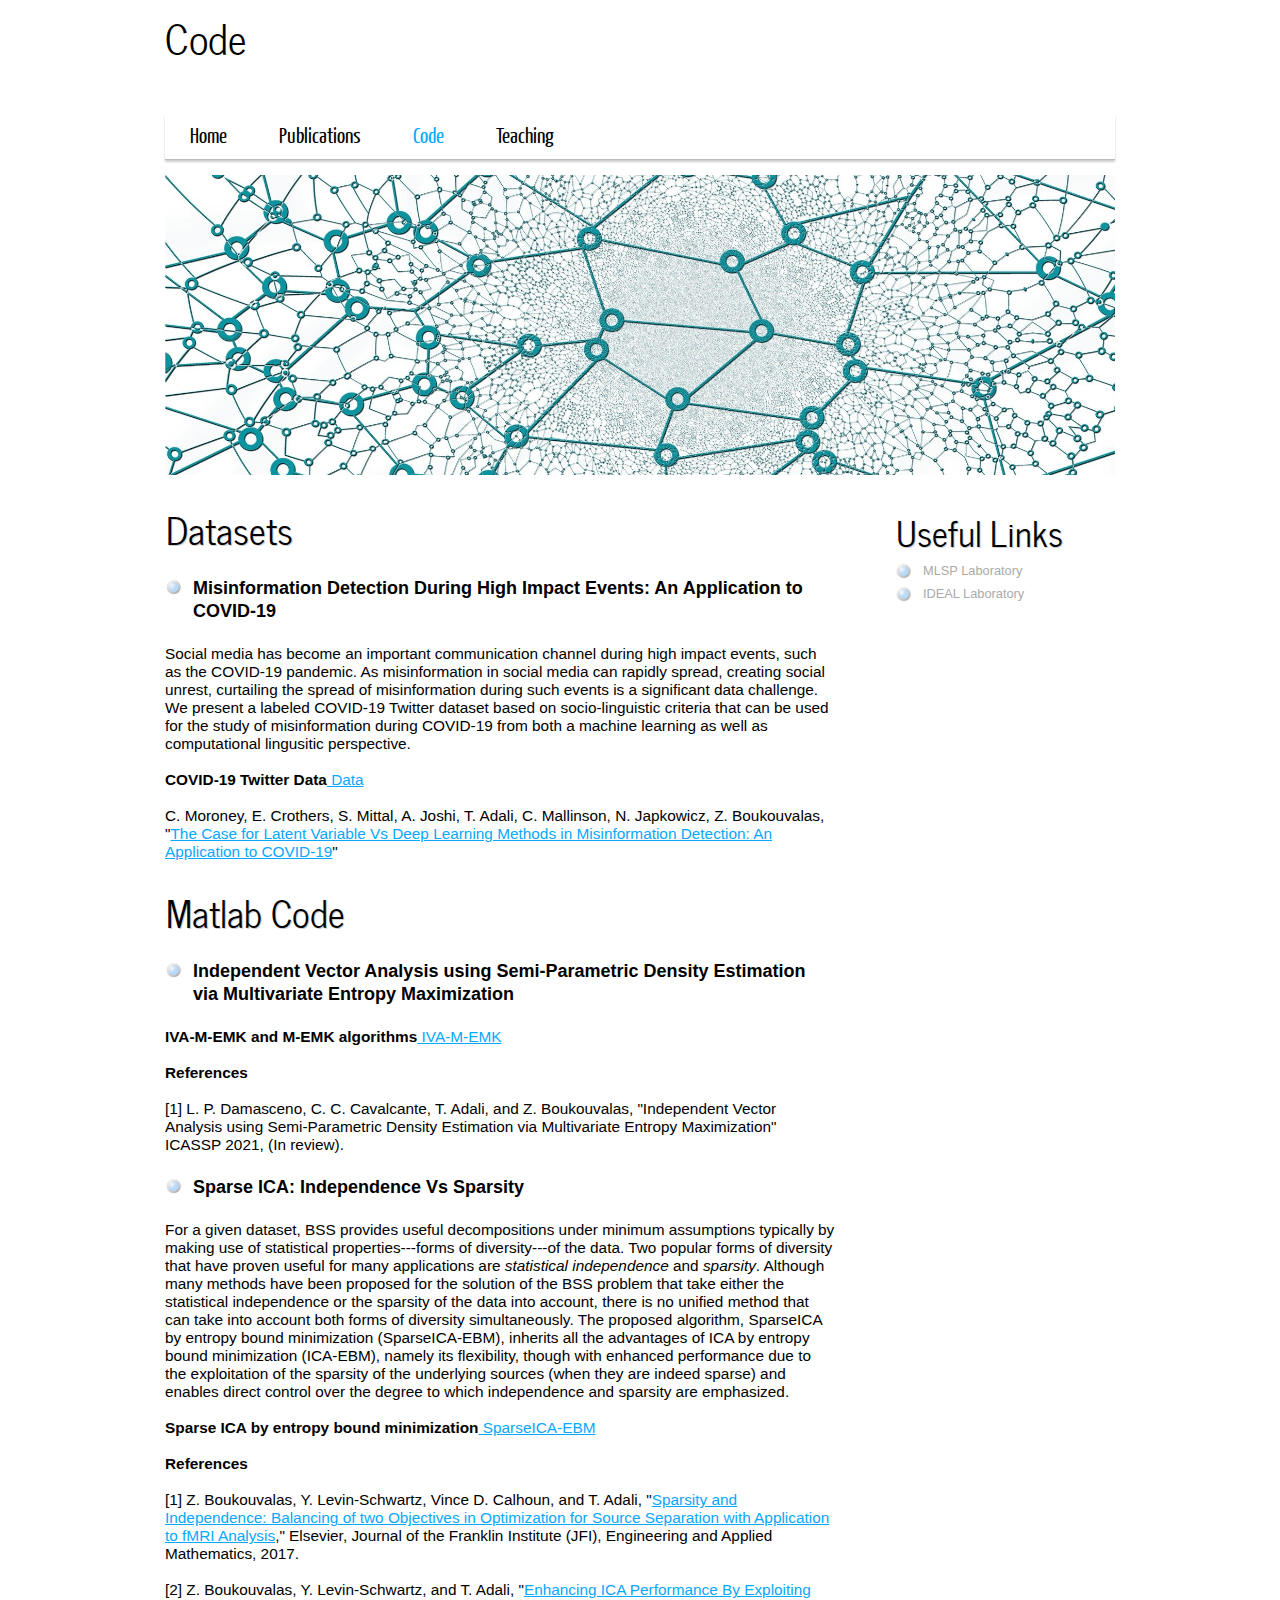
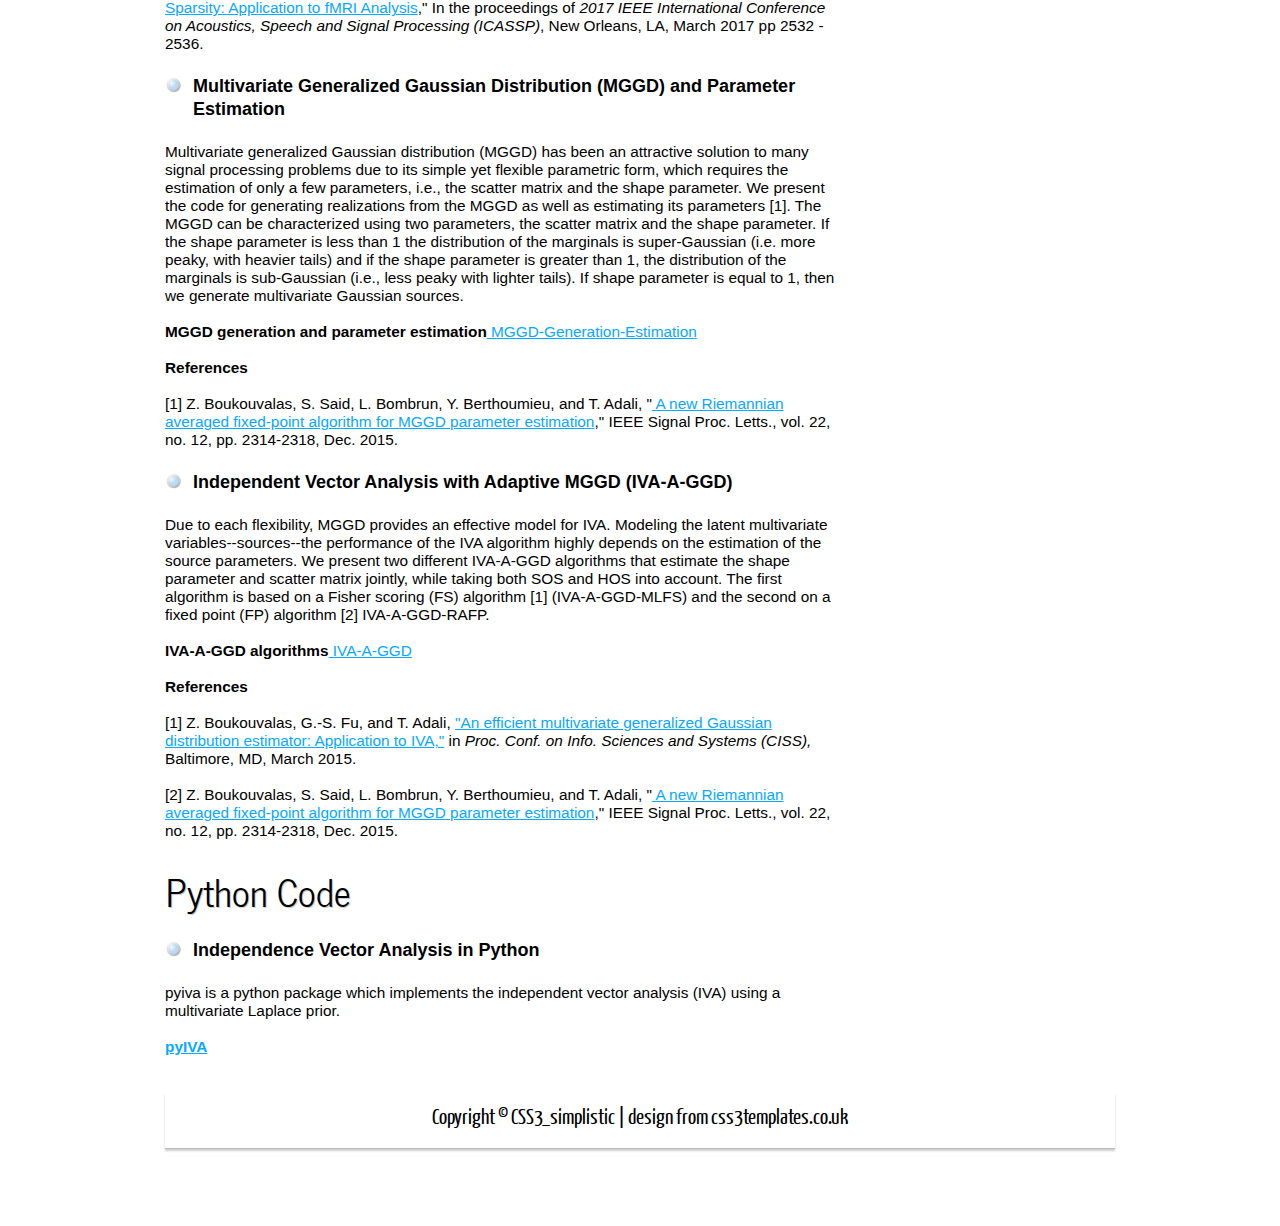
==== Code.html @ d7f7ffdb "dfa" ====
<!DOCTYPE HTML>
<html>

<head>
  <title>Zois Boukouvalas--Code</title>
  <meta name="description" content="website description" />
  <meta name="keywords" content="website keywords, website keywords" />
  <meta http-equiv="content-type" content="text/html; charset=UTF-8" />
  <link rel="stylesheet" type="text/css" href="css/style.css" />
  <!-- modernizr enables HTML5 elements and feature detects -->
  <script type="text/javascript" src="js/modernizr-1.5.min.js"></script>
</head>

<body>
  <div id="main">
    <header>
      <div id="logo">
        <div id="logo_text">
          <!-- class="logo_colour", allows you to change the colour of the text -->
          <h1><a href="Code.html">Code</a></h1>
        </div>
      </div>
      <nav>
        <ul class="sf-menu" id="nav">
          <li><a href="index.html">Home</a></li>
          <li><a href="Publications.html">Publications</a></li>
          <li class="selected"><a href="Code.html">Code</a></li>
          <li><a href="Teaching.html">Teaching</a></li>
        </ul>
      </nav>
    </header>
    <div id="site_content">
     <div class="gallery">
        <ul class="images">
          <img width="990" height="300" src="images/graph.jpg" alt="simplistic 1" />
        </ul>
      </div>
	  
		<div id="sidebar_container">
			<div class="sidebar">
				<h3>Useful Links</h3>
				<ul>
				<li><a href="http://mlsp.umbc.edu/resources.html">MLSP Laboratory </a></li>
				<li><a href="https://github.com/IDEALLAB">IDEAL Laboratory </a></li>		
				</ul>
			</div>
		
		</div>
		
		<div class="content">
		
			<h1>Datasets</h1>
			<ul>
			<li><strong><font size="+1">Misinformation Detection During High Impact Events: An Application to COVID-19</font></strong></li>
			<br>Social media has become an important communication channel during high impact events, such as the COVID-19 pandemic. As misinformation in social media can rapidly spread, creating social unrest, curtailing the spread of misinformation during such events is a significant data challenge. 
			We present a labeled COVID-19 Twitter dataset based on socio-linguistic criteria that can be used for the study of misinformation during COVID-19 from both a machine learning as well as computational lingusitic perspective. </br>
			<br><strong>COVID-19 Twitter Data</strong><a href="https://zoisboukouvalas.github.io/COVID19_Twitter_Dataset.xlsx"> Data</a></br>
			<br> C. Moroney, E. Crothers, S. Mittal, A. Joshi, T. Adali, C. Mallinson, N. Japkowicz, Z. Boukouvalas, "<a href= "https://link.springer.com/chapter/10.1007/978-3-030-88942-5_33"-->The Case for Latent Variable Vs Deep Learning Methods in Misinformation Detection: An Application to COVID-19</a>"</br>
			</ul>
			
			<h1>Matlab Code</h1>
			<ul>
			<li><strong><font size="+1">Independent Vector Analysis using Semi-Parametric Density Estimation via Multivariate Entropy Maximization</font></strong></li>
			<br><strong>IVA-M-EMK and M-EMK algorithms</strong><a href="IVA_M_EMK_codes.zip"> IVA-M-EMK</a></br>
			<br><strong>References</strong></br>
			<br>[1] L. P. Damasceno, C. C. Cavalcante, T. Adali, and Z. Boukouvalas, "Independent Vector Analysis using Semi-Parametric Density Estimation via Multivariate Entropy Maximization" ICASSP 2021, (In review).</br>
			</ul>
			
			<ul>
			<li><strong><font size="+1">Sparse ICA: Independence Vs Sparsity</font></strong></li>
			<br>For a given dataset, BSS provides useful decompositions under minimum assumptions typically by making use of statistical properties---forms of diversity---of the data. 
			Two popular forms of diversity that have proven useful for many applications are <i>statistical independence</i> and <i>sparsity</i>. Although many methods have been proposed 
			for the solution of the BSS problem that take either the statistical independence or the sparsity of the data into account, there is no unified method that can take into 
			account both forms of diversity simultaneously. The proposed algorithm, SparseICA by entropy bound minimization (SparseICA-EBM), inherits all the advantages of ICA by entropy 
			bound minimization (ICA-EBM), namely its flexibility, though with enhanced performance due to the exploitation of the sparsity of the underlying sources (when they are indeed sparse) 
			and enables direct control over the degree to which independence and sparsity are emphasized.</br>
			<br><strong>Sparse ICA by entropy bound minimization</strong><a href="SparseICA_EBM.zip"> SparseICA-EBM</a></br>
			<br><strong>References</strong></br>
			<br>[1] Z. Boukouvalas, Y. Levin-Schwartz, Vince D. Calhoun, and T. Adali, "<a href= "https://www.sciencedirect.com/science/article/pii/S0016003217303174"-->Sparsity and Independence: Balancing of two Objectives in Optimization for Source Separation with Application to fMRI Analysis</a>," Elsevier, Journal of the Franklin Institute (JFI), Engineering and Applied Mathematics, 2017.</br>
			<br>[2] Z. Boukouvalas, Y. Levin-Schwartz, and T. Adali, "<a href="http://ieeexplore.ieee.org/document/7952613/"-->Enhancing ICA Performance By Exploiting Sparsity: Application to fMRI Analysis</a>," In the proceedings of <em>2017 IEEE International Conference on Acoustics, Speech and Signal Processing (ICASSP)</em>, New Orleans, LA, March 2017 pp 2532 - 2536.</br>
			</ul>
			
			<ul>
			<li><strong><font size="+1">Multivariate Generalized Gaussian Distribution (MGGD) and Parameter Estimation</font></strong></li>
			<br>Multivariate generalized Gaussian distribution (MGGD) has been an attractive solution to many signal processing problems due to its simple yet flexible parametric form, which 
			requires the estimation of only a few parameters, i.e., the scatter matrix and the shape parameter. We present the code for generating realizations from the MGGD as well as 
			estimating its parameters [1]. The MGGD can be characterized using two parameters, the scatter matrix and the shape parameter. If the shape parameter is less than 1 the distribution 
			of the marginals is super-Gaussian (i.e. more peaky, with heavier tails) and if the shape parameter is greater than 1, the distribution of the marginals is sub-Gaussian (i.e., less peaky with lighter tails). 
			If shape parameter is equal to 1, then we generate multivariate Gaussian sources.</br>
			<br><strong>MGGD generation and parameter estimation</strong><a href="MGGD_Estimation.zip"> MGGD-Generation-Estimation</a></br>
			<br><strong>References</strong></br>
			<br>[1] Z. Boukouvalas, S. Said, L. Bombrun, Y. Berthoumieu, and T. Adali, "<a href="http://ieeexplore.ieee.org/stamp/stamp.jsp?arnumber=7268761"> A new Riemannian averaged fixed-point algorithm for MGGD parameter estimation</a>," IEEE Signal Proc. Letts., vol. 22, no. 12, pp. 2314-2318, Dec. 2015.</br>
			</ul>
			
			<ul>
			<li><strong><font size="+1">Independent Vector Analysis with Adaptive MGGD (IVA-A-GGD)</font></strong></li>
			<br>Due to each flexibility, MGGD provides an effective model for IVA. Modeling the latent multivariate variables--sources--the performance of the IVA algorithm highly depends on the estimation of the source 
			parameters. We present two different IVA-A-GGD algorithms that estimate the shape parameter and scatter matrix jointly, while taking both SOS and HOS into account. The first algorithm is based on a Fisher scoring (FS) algorithm [1] (IVA-A-GGD-MLFS) and 
			the second on a fixed point (FP) algorithm [2] IVA-A-GGD-RAFP.		
			</br>
			<br><strong>IVA-A-GGD algorithms</strong><a href="IVA_A_GGD.zip"> IVA-A-GGD</a></br>
			<br><strong>References</strong></br>
			<br>[1] Z. Boukouvalas, G.-S. Fu, and T. Adali, <a href="http://ieeexplore.ieee.org/xpl/articleDetails.jsp?arnumber=7086828" target="_blank">"An efficient multivariate generalized Gaussian distribution estimator: Application to IVA,"</a> in <em> Proc. Conf. on Info. Sciences and Systems (CISS), </em> Baltimore, MD, March 2015.</br>
			<br>[2] Z. Boukouvalas, S. Said, L. Bombrun, Y. Berthoumieu, and T. Adali, "<a href="http://ieeexplore.ieee.org/stamp/stamp.jsp?arnumber=7268761"> A new Riemannian averaged fixed-point algorithm for MGGD parameter estimation</a>," IEEE Signal Proc. Letts., vol. 22, no. 12, pp. 2314-2318, Dec. 2015.</br>

			</ul>
			
			<h1>Python Code</h1>
			<ul>
			<li><strong><font size="+1">Independence Vector Analysis in Python</font></strong></li>
			<br>
			pyiva is a python package which implements the independent vector analysis (IVA) using a multivariate Laplace prior. 
			</br>
			<br><strong><a href="https://github.com/zoisboukouvalas/pyiva"> pyIVA</a></strong></br>
			</ul>
			
		</div>	
		
    </div>
    <footer>
      <p>Copyright &copy; CSS3_simplistic | <a href="http://www.css3templates.co.uk">design from css3templates.co.uk</a></p>
    </footer>
  </div>
  <p>&nbsp;</p>
  <!-- javascript at the bottom for fast page loading -->
  <script type="text/javascript" src="js/jquery.js"></script>
  <script type="text/javascript" src="js/jquery.easing-sooper.js"></script>
  <script type="text/javascript" src="js/jquery.sooperfish.js"></script>
  <script type="text/javascript" src="js/image_fade.js"></script>
  <script type="text/javascript">
    $(document).ready(function() {
      $('ul.sf-menu').sooperfish();
    });
  </script>
</body>
</html>
---- css/style.css ----
@font-face { 
  font-family: Yanone Kaffeesatz; 
    src: url('../fonts/YanoneKaffeesatz-Regular.eot'); 
    src: local("Yanone Kaffeesatz"), url('../fonts/YanoneKaffeesatz-Regular.ttf'); 
} 

@font-face { 
  font-family: News Cycle; 
    src: url('../fonts/NewsCycle-Regular.eot'); 
    src: local("News Cycle"), url('../fonts/NewsCycle-Regular.ttf'); 
} 

html { 
  height: 100%;
}

* { 
  margin: 0;
  padding: 0;
}

/* tell the browser to render HTML 5 elements as block */
article, aside, figure, footer, header, hgroup, nav, section { 
  display:block;
}

body { 
  font: normal .80em arial, sans-serif;
  background: #FFF;
  color: #000;
}

p { 
  padding: 0 0 20px 0;
  line-height: 1.7em;
}

img { 
  border: 0;
}

h1, h2, h3, h4, h5, h6 { 
  color: #000;
  letter-spacing: 0em;
  padding: 0 0 5px 0;
}

h1, h2, h3 { 
  font: normal 140% arial, sans-serif;
  margin: 0 0 15px 0;
  padding: 15px 0 5px 0;
}

h2 { 
  font-size: 160%;
  padding: 9px 0 5px 0;
  color: #141414;
}

h3 { 
  font-size: 140%;
  padding: 5px 0 0 0;
  color: #000;
}

h4, h6 { 
  color: #BBB;
  padding: 0 0 5px 0;
  font: normal 130% arial, sans-serif;
}

h5, h6 { 
  color: #888;
  font: italic 95% arial, sans-serif;
  letter-spacing: normal;
  padding: 0 0 15px 0;
}

a, a:hover { 
  outline: none;
  text-decoration: underline;
  color: #08a8ff;
}

a:hover { 
  text-decoration: none;
}

blockquote { 
  margin: 20px 0; 
  padding: 10px 20px 0 20px;
  border: 1px solid #E5E5DB;
  background: #FFF;
}

ul { 
  margin: 2px 0 22px 17px;
}

ul li { 
  list-style-type: circle;
  margin: 0 0 6px 0; 
  padding: 0 0 4px 5px;
  line-height: 1.5em;
}

ol { 
  margin: 8px 0 22px 20px;
}

ol li { 
  margin: 0 0 11px 0;
}

.left { 
  float: left;
  width: auto;
  margin-right: 10px;
}

.right { 
  float: right; 
  width: auto;
  margin-left: 10px;
}

.center { 
  display: block;
  text-align: center;
  margin: 20px auto;
}

#main, nav, #container, #logo, #site_content, footer { 
  margin-left: auto; 
  margin-right: auto;
}

#main {
  margin: 5px auto;
  width: 950px;
  background: transparent;
  padding-bottom: 30px;
}

header { 
  background: transparent;
  height: 130px;
}

#logo { 
  width: 950px;
  height: 130px;
  background: transparent;
  color: #888;
  padding: 0;
  float: left;
}

#logo h1, #logo h2 { 
  font: normal 320% 'News Cycle', arial, sans-serif;
  border-bottom: 0;
  text-transform: none;
  margin: 0;
}

#logo_text h1, #logo_text h1 a, #logo_text h1 a:hover { 
  padding: 0;
  color: #000;
  text-decoration: none;
}

#logo_text h1 a .logo_colour { 
  color: #08a8ff;
}

#logo_text a:hover .logo_colour { 
  color: #000;
}

#logo_text h2 { 
  font-size: 140%;
  padding: 0 0 0 0;
  color: #DDD;
}

nav { 
  height: 44px;
  width: 950px;
  float: right;
  margin: -20px auto 0 auto;
  color: #222;
  border-bottom: 1px solid #bbb;
  -webkit-box-shadow: rgba(0, 0, 0, 0.2) 0px 2px 2px;
  -moz-box-shadow: rgba(0, 0, 0, 0.2) 0px 2px 2px;
  box-shadow: rgba(0, 0, 0, 0.2) 0px 2px 2px;
} 

#site_content { 
  width: 950px;
  overflow: hidden;
  margin: 0px auto 0 auto;
  padding: 15px 0 15px 0;
} 

#sidebar_container { 
  float: right;
  width: 224px;
  margin: 25px 0 0 0;
}

.sidebar { 
  float: right;
  width: 200px;
  padding: 5px 20px;
  margin: 0 0 17px 0;
}
  
.sidebar h3, .content h1 { 
  padding: 0 15px 20px 0;
  font: 240% 'News Cycle', arial, sans-serif;
  text-shadow:  #ccc 1px 1px;
  margin: 0 1px;
  color: #000;
}

.sidebar h3 { 
  color: #000;
  font: 270% 'News Cycle', arial, sans-serif;
  padding: 0 15px 5px 0;
}

.sidebar ul { 
  margin: 0 0 15px 0;
} 

.sidebar li a, .sidebar li a:hover { 
  color: #AAA;
  text-decoration: none;
} 

.sidebar li a:hover { 
  text-decoration: underline;
} 

.sidebar_item, .content_item { 
  padding: 15px 0;
}

.content { 
  text-align: left;
  width: 670px;
  margin: 25px 0 0 0;
  float: left;
  font-size: 120%;
}
  
.content ul { 
  margin: 2px 0 22px 0px;
}

.content ul li, .sidebar ul li { 
  list-style-type: none;
  background: url(../images/bullet.png) no-repeat;
  margin: 0 0 0 0; 
  padding: 0 0 4px 28px;
  line-height: 1.5em;
}

footer { 
  width: 950px;
  font: 170% 'Yanone Kaffeesatz', arial, sans-serif;
  height: 30px;
  padding: 5px 0 20px 0;
  text-align: center;
  border-bottom: 1px solid #bbb;
  -webkit-box-shadow: rgba(0, 0, 0, 0.2) 0px 2px 2px;
  -moz-box-shadow: rgba(0, 0, 0, 0.2) 0px 2px 2px;
  box-shadow: rgba(0, 0, 0, 0.2) 0px 2px 2px;
}

footer p { 
  line-height: 1.7em;
  padding: 0 0 10px 0;
}

footer a { 
  color: #000;
  text-decoration: none;
}

footer a:hover { 
  color: #000;
  text-shadow: none;
  text-decoration: underline;
}

.form_settings { 
  margin: 15px 0 0 0;
}

.form_settings p { 
  padding: 0 0 4px 0;
}

.form_settings span { 
  float: left; 
  width: 200px; 
  text-align: left;
}
  
.form_settings input, .form_settings textarea { 
  padding: 5px; 
  width: 299px; 
  font: 100% arial; 
  border: 1px solid #D5D5D5; 
  background: #FFF; 
  color: #47433F;
  border-radius: 7px 7px 7px 7px;
  -moz-border-radius: 7px 7px 7px 7px;
  -webkit-border: 7px 7px 7px 7px;  
}
  
.form_settings .submit { 
  font: 140% 'Yanone Kaffeesatz', arial, sans-serif; 
  border: 0; 
  width: 99px; 
  margin: 0 0 0 212px; 
  height: 33px;
  padding: 2px 0 3px 0;
  cursor: pointer; 
  background: #ddd; /* Show a solid color for older browsers */
  background: -moz-linear-gradient(#fff, #ddd);
  background: -o-linear-gradient(#fff, #ddd);
  background: -webkit-linear-gradient(#fff, #ddd);
  -webkit-box-shadow: rgba(0, 0, 0, 0.2) 0px 2px 2px;
  -moz-box-shadow: rgba(0, 0, 0, 0.2) 0px 2px 2px;
  box-shadow: rgba(0, 0, 0, 0.2) 0px 2px 2px;
  border: 1px solid #ddd;
  border-radius: 7px 7px 7px 7px;
  -moz-border-radius: 7px 7px 7px 7px;
  -webkit-border: 7px 7px 7px 7px;
  color: #222;
  text-shadow: 1px 1px #FFF;
}

.form_settings textarea, .form_settings select { 
  font: 100% arial; 
  width: 299px;
}

.form_settings select { 
  width: 310px;
}

.form_settings .checkbox { 
  margin: 4px 0; 
  padding: 0; 
  width: 14px;
  border: 0;
  background: none;
}

.separator { 
  width: 100%;
  height: 0;
  border-top: 1px solid #D9D5CF;
  border-bottom: 1px solid #FFF;
  margin: 0 0 20px 0;
}
  
table { 
  margin: 10px 0 30px 0;
}

table tr th, table tr td { 
  background: #BBB;
  color: #FFF;
  padding: 7px 4px;
  text-align: left;
}
  
table tr td { 
  background: #DDD;
  color: #444;
  border-top: 1px solid #FFF;
}

.gallery{
  width:950px;
  height:300px;
  border-radius: 7px 7px 7px 7px;
  -moz-border-radius: 7px 7px 7px 7px;
  -webkit-border: 7px 7px 7px 7px;  }

ul.images {
  width:950px;
  height:300px;
  overflow:hidden;
  position:relative;
  margin:0;
  padding:0;
} 

ul.images li {
  position:absolute;
  margin:0;
  padding:0;
  left:0;
  right:0;
  list-style:none;
}
 
ul.images li.show {
  z-index:500;  
}
 
ul img {
  border:none;  
}


/**
Stylesheet for SooperFish by www.SooperThemes.com
Author: Jurriaan Roelofs
**/

/* Configuration of menu width */
html body ul.sf-menu ul,html body ul.sf-menu ul li { 
  width: 200px;
}

html body ul.sf-menu ul ul { 
  margin: 0 0 0 200px;
}

/* Framework for proper showing/hiding/positioning */
ul.sf-menu,ul.sf-menu * { 
  margin: 0;
  padding: 0;
}

ul.sf-menu { 
  display: block;
  position: relative;
}
  
ul.sf-menu li { 
  display: block;
  list-style: none;
  float: left;
  position: relative;
}
  
ul.sf-menu li:hover { 
  visibility: inherit; /* fixes IE7 'sticky bug' */ 
}

ul.sf-menu a { 
  display: block;
  position: relative;
}
  
ul.sf-menu ul { 
  position: absolute;
  left: 0;
  width: 150px; 
  top: auto;
  left: -999999px;
}
  
ul.sf-menu ul a { 
  zoom: 1; /* IE6/7 fix */ 
}

ul.sf-menu ul li { 
  float: left; /* Must always be floated otherwise there will be a rogue 1px margin-bottom in IE6/7 */
  width: 150px;
}
  
ul.sf-menu ul ul { 
  top: 0;
  margin: 0 0 0 150px;
}

ul.sf-menu li:hover ul,ul.sf-menu li:focus ul,ul.sf-menu li.sf-hover ul, 
ul.sf-menu ul li:hover ul,ul.sf-menu ul li:focus ul,ul.sf-menu ul li.sf-hover ul,
ul.sf-menu ul ul li:hover ul,ul.sf-menu ul ul li:focus ul,ul.sf-menu ul ul li.sf-hover ul,
ul.sf-menu ul ul ul li:hover ul,ul.sf-menu ul ul ul li:focus ul,ul.sf-menu ul ul ul li.sf-hover ul { 
  left: auto;
}
  
ul.sf-menu li:hover ul ul,ul.sf-menu li:focus ul ul,ul.sf-menu li.sf-hover ul ul,
ul.sf-menu ul li:hover ul ul,ul.sf-menu ul li:focus ul ul,ul.sf-menu ul li.sf-hover ul ul,
ul.sf-menu ul ul li:hover ul ul,ul.sf-menu ul ul li:focus ul ul,ul.sf-menu ul ul li.sf-hover ul ul,
ul.sf-menu ul ul ul li:hover ul ul,ul.sf-menu ul ul ul li:focus ul ul,ul.sf-menu ul ul ul li.sf-hover ul ul { 
  left: -999999px;
}

/* autoArrows CSS */
span.sf-arrow { 
  width: 7px;
  height: 7px;
  position: absolute;
  top: 20px;
  right: 5px;
  display: block;
  background: url(../images/arrows-white.png) no-repeat 0 0;
  overflow: hidden; /* making sure IE6 doesn't overflow and expand the box */
  font-size: 1px;
}

ul ul span.sf-arrow { 
  right: 5px;
  top: 20px;
  background-position: 0 100%;
}

/* Theming the menu */
ul#nav { 
  float: left;
}

ul#nav ul { 
  background: #555;
  margin-top: 5px;
  padding-bottom: 15px;
}

ul#nav li a { 
  padding: 7px 25px 6px 25px;
  font: 170% 'Yanone Kaffeesatz', arial, sans-serif;
  text-decoration: none;
  color: #000;
  margin-right: 2px;
}

ul#nav li a:hover, ul#nav li a:focus, ul#nav li.selected a, ul#nav li.selected a:hover, ul#nav li.selected a:focus { 
  color: #08a8ff;
  text-shadow: none;
}

ul#nav ul li a { 
  color: #FFF;
}

ul#nav ul li a:hover { 
  color: #08a8ff;
  margin-right: 2px;
}



/* Image Transitions */
ul#images {
  margin: 0 15px 10px 0;
  padding: 0;
  list-style: none;
  position: relative;
}

ul#images li {
  display: block;
  overflow: hidden;
  padding: 0;
  float: left;
  width: 155px;
  height: 300px;
}
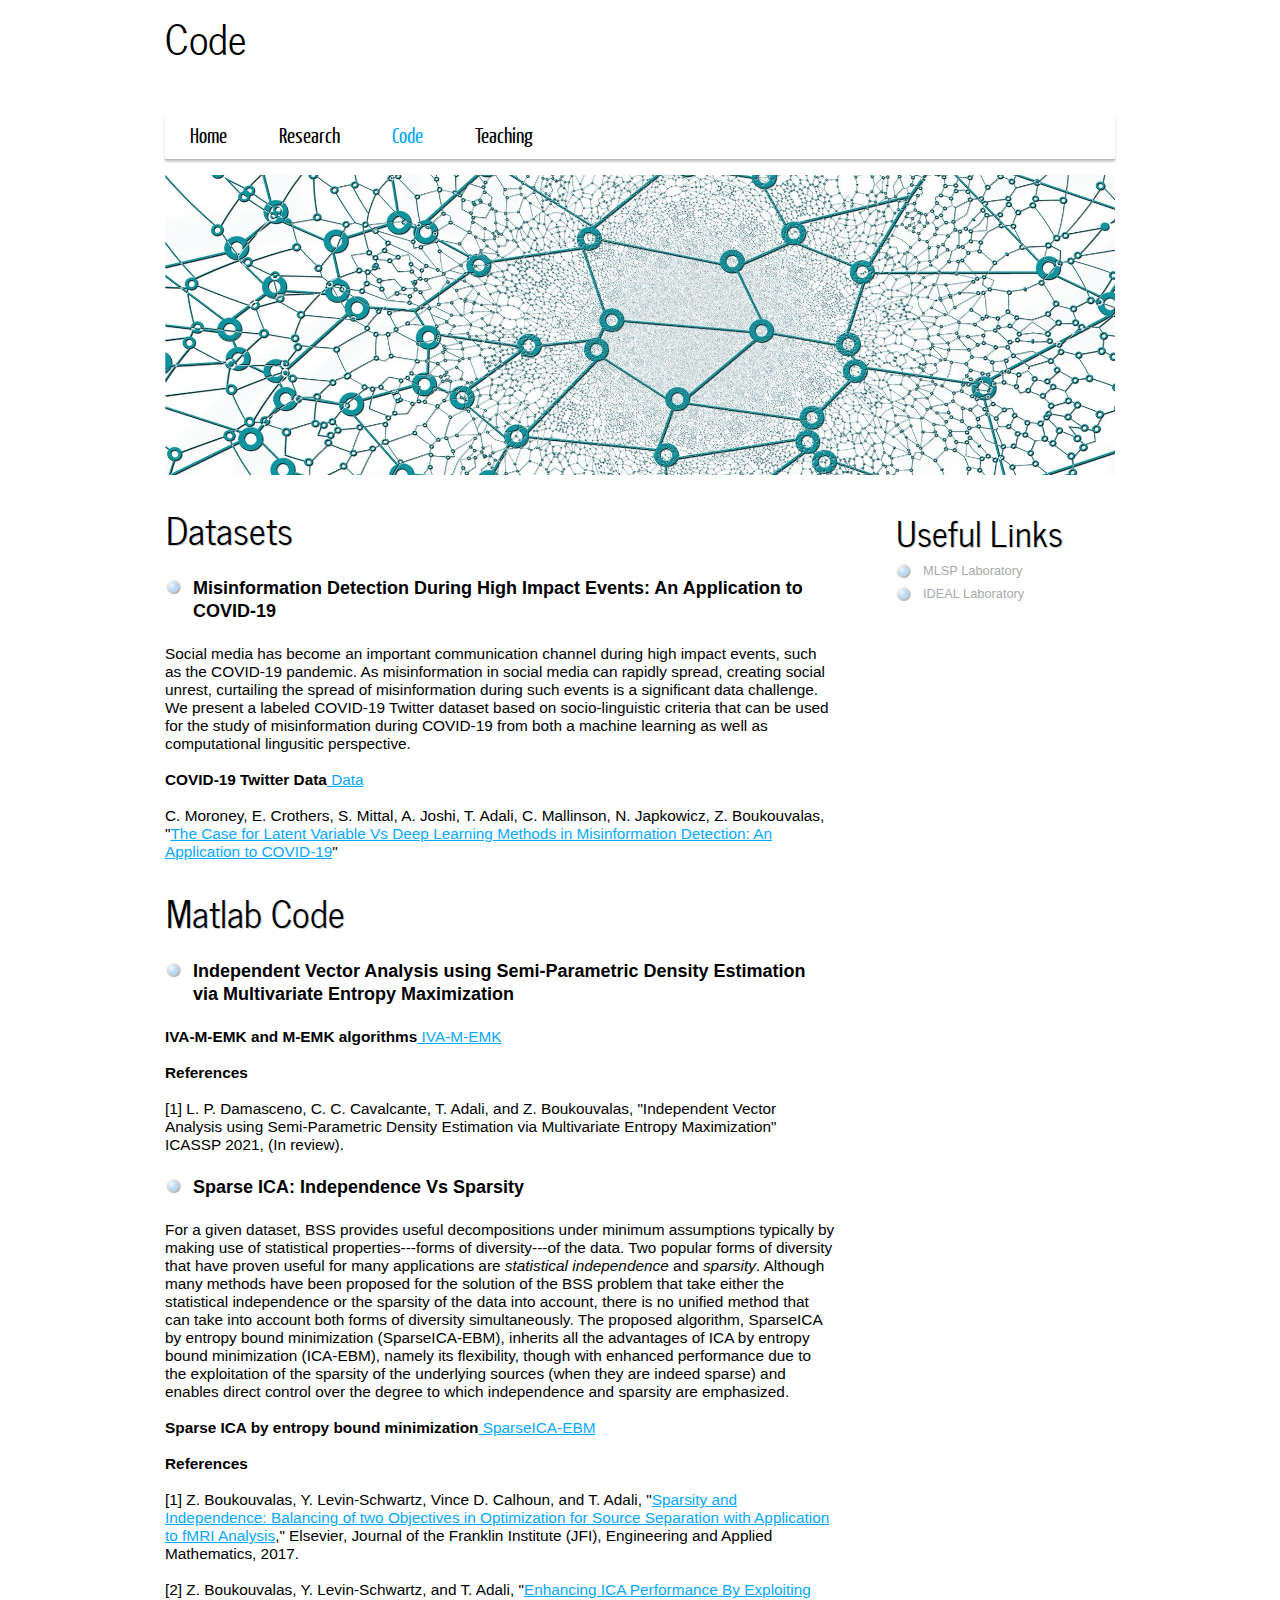
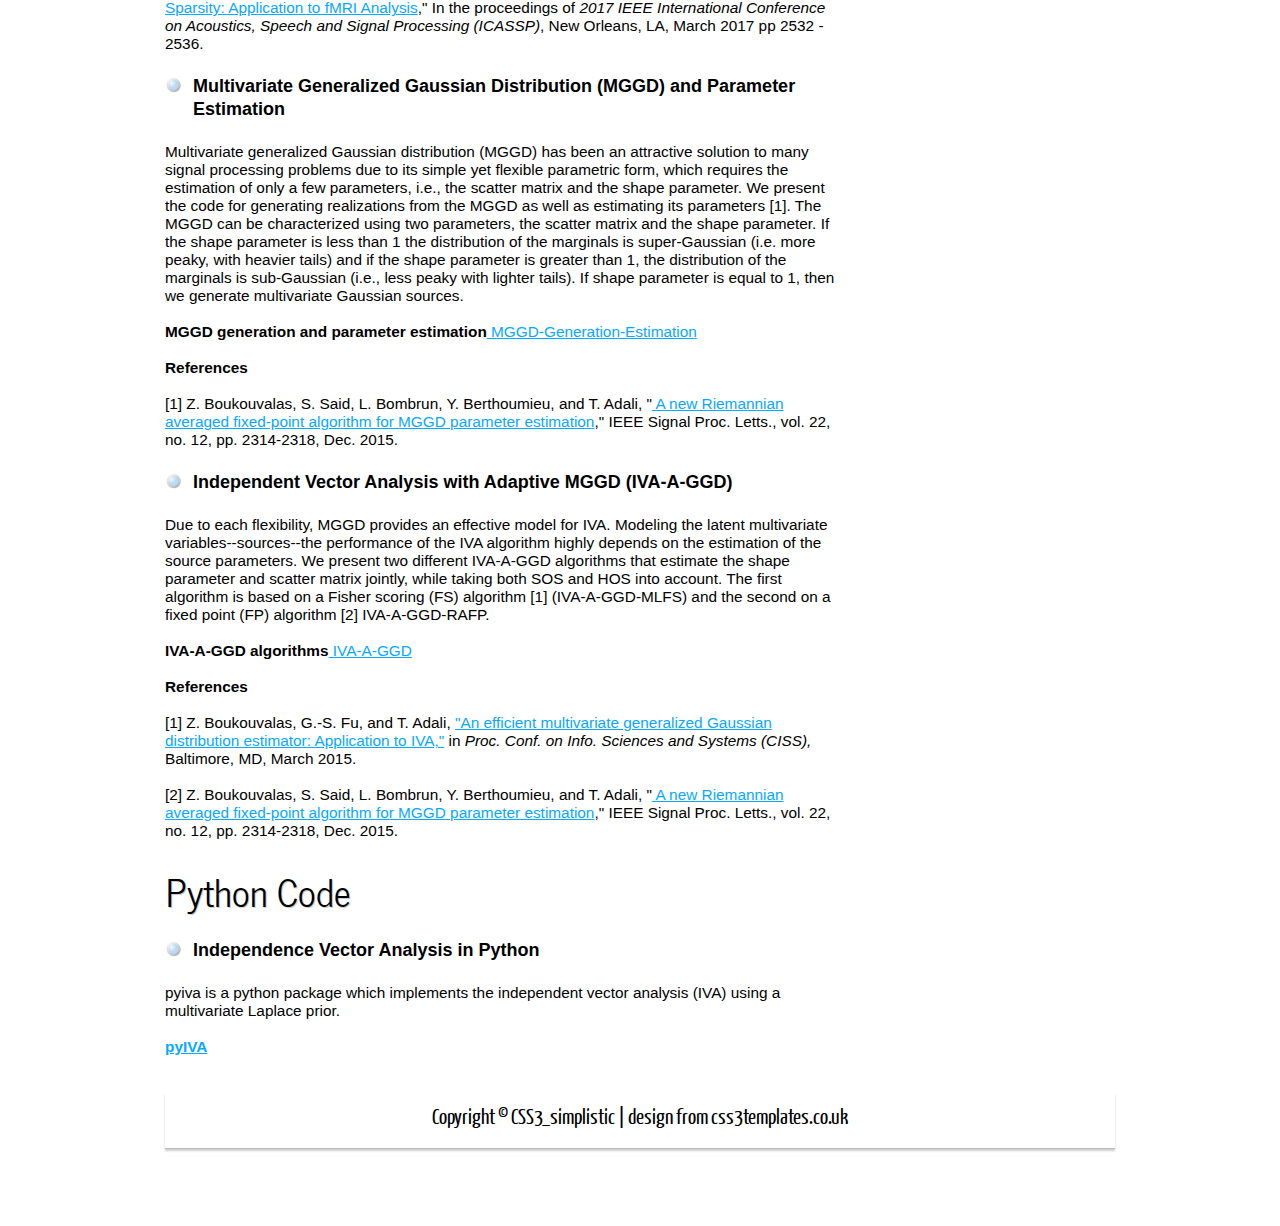
==== commit 081b9c27: "jhfla" ====
--- a/Code.html
+++ b/Code.html
@@ -23,7 +23,7 @@
       <nav>
         <ul class="sf-menu" id="nav">
           <li><a href="index.html">Home</a></li>
-          <li><a href="Publications.html">Publications</a></li>
+          <li><a href="Publications.html">Research</a></li>
           <li class="selected"><a href="Code.html">Code</a></li>
           <li><a href="Teaching.html">Teaching</a></li>
         </ul>
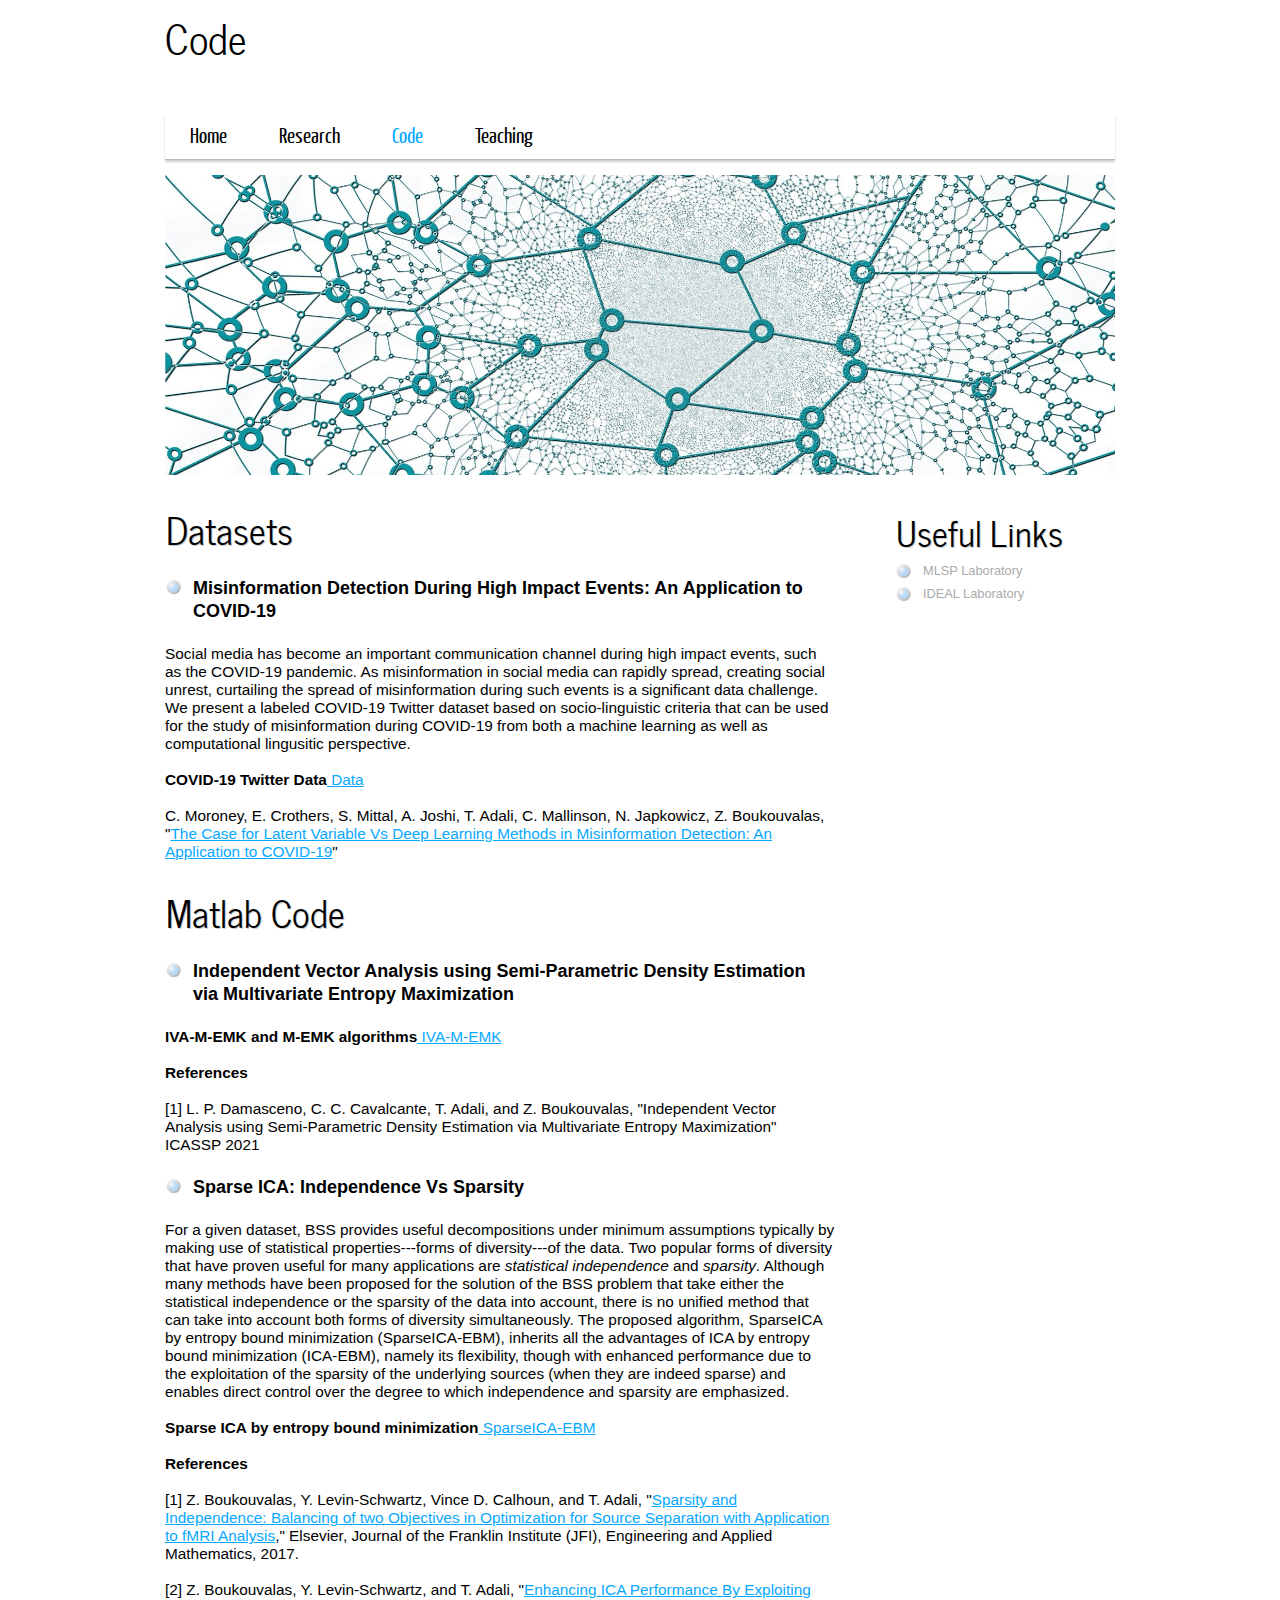
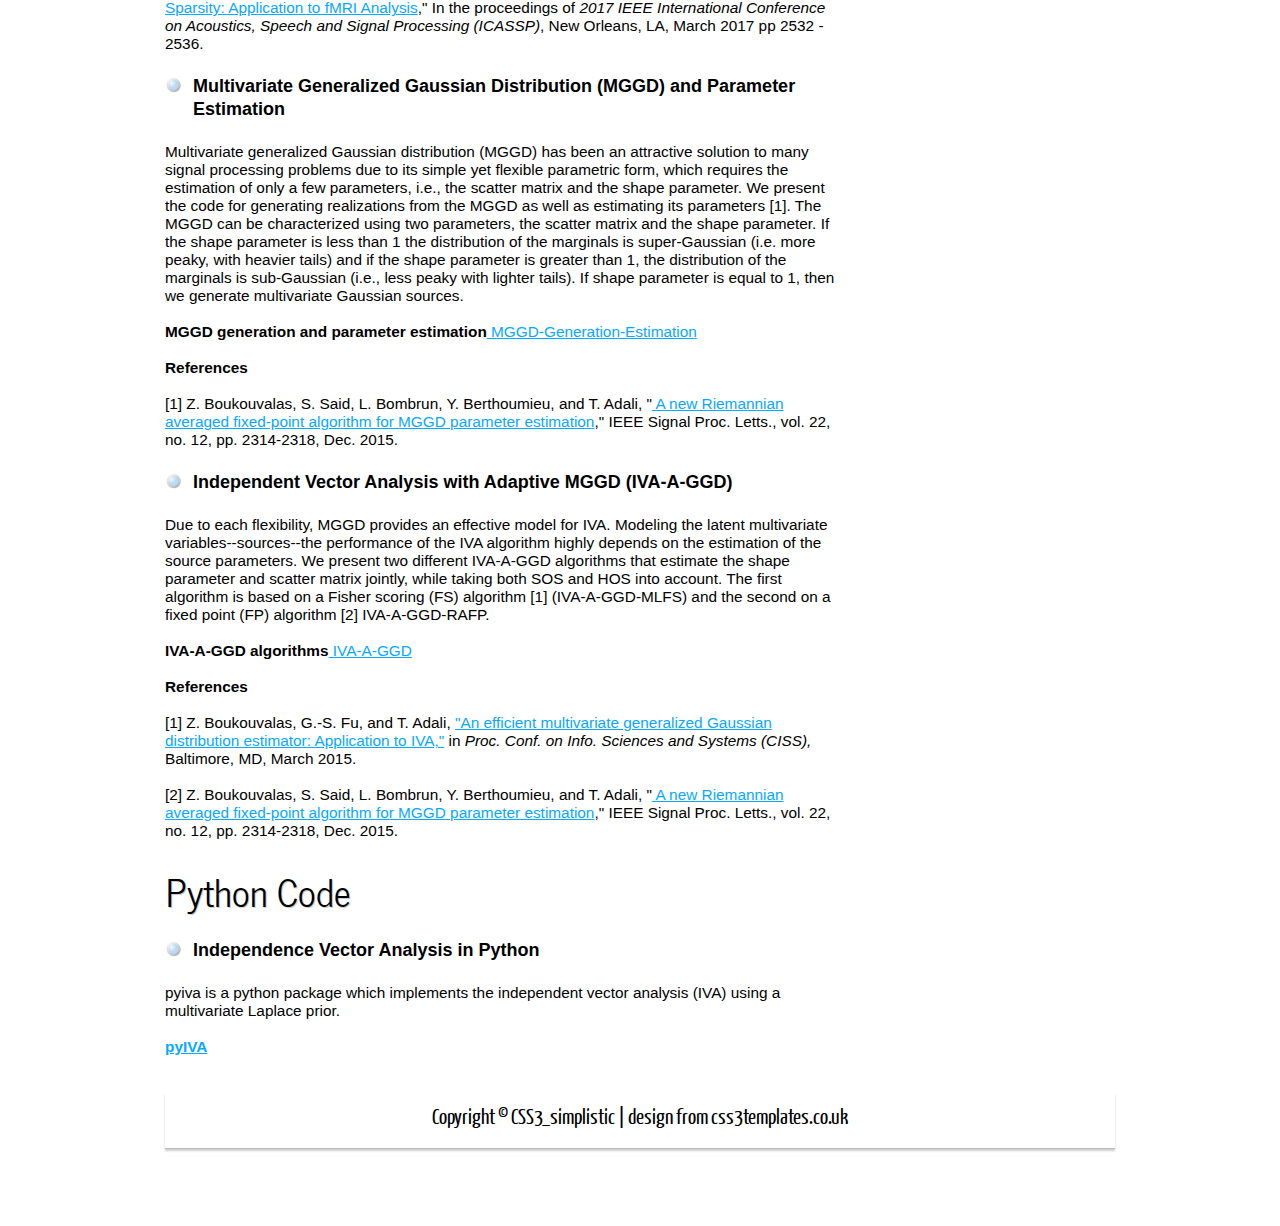
==== commit 8f5dca4f: "dfaf" ====
--- a/Code.html
+++ b/Code.html
@@ -63,7 +63,7 @@
 			<li><strong><font size="+1">Independent Vector Analysis using Semi-Parametric Density Estimation via Multivariate Entropy Maximization</font></strong></li>
 			<br><strong>IVA-M-EMK and M-EMK algorithms</strong><a href="IVA_M_EMK_codes.zip"> IVA-M-EMK</a></br>
 			<br><strong>References</strong></br>
-			<br>[1] L. P. Damasceno, C. C. Cavalcante, T. Adali, and Z. Boukouvalas, "Independent Vector Analysis using Semi-Parametric Density Estimation via Multivariate Entropy Maximization" ICASSP 2021, (In review).</br>
+			<br>[1] L. P. Damasceno, C. C. Cavalcante, T. Adali, and Z. Boukouvalas, "Independent Vector Analysis using Semi-Parametric Density Estimation via Multivariate Entropy Maximization" ICASSP 2021</br>
 			</ul>
 			
 			<ul>
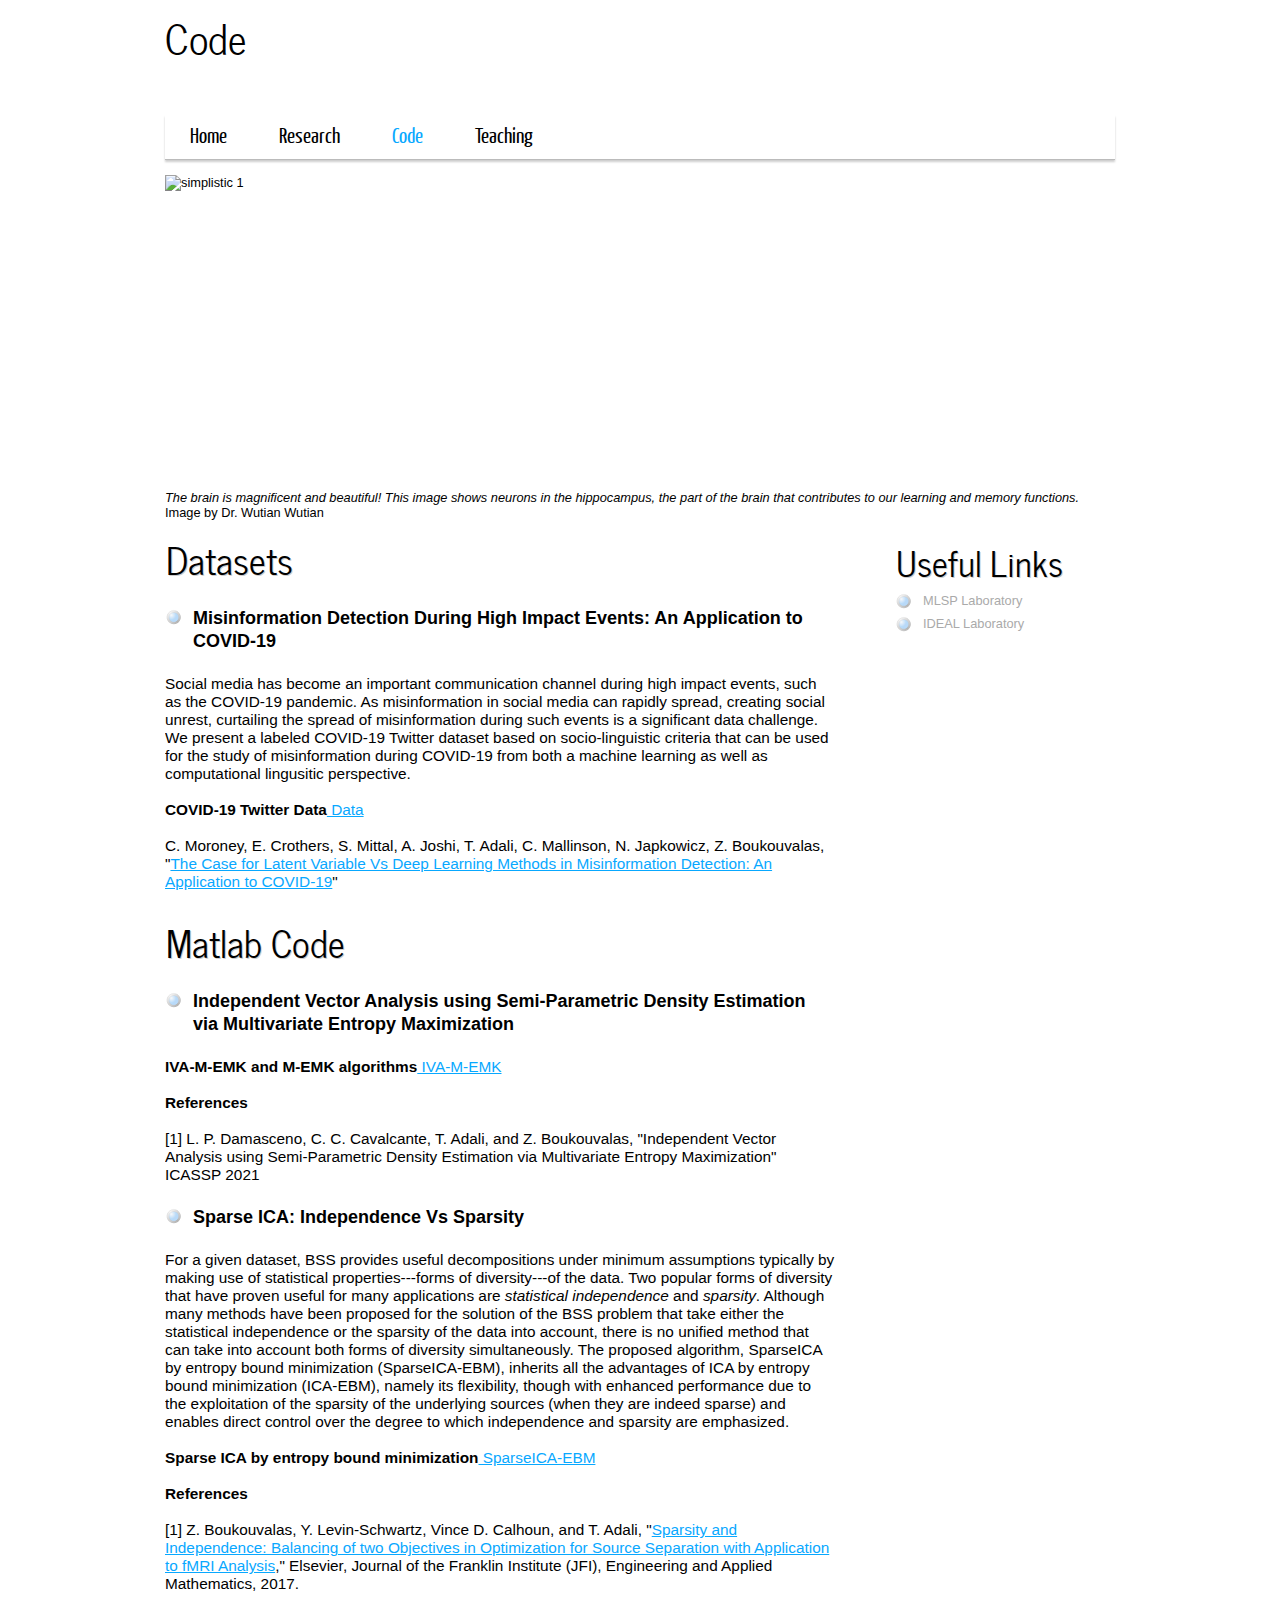
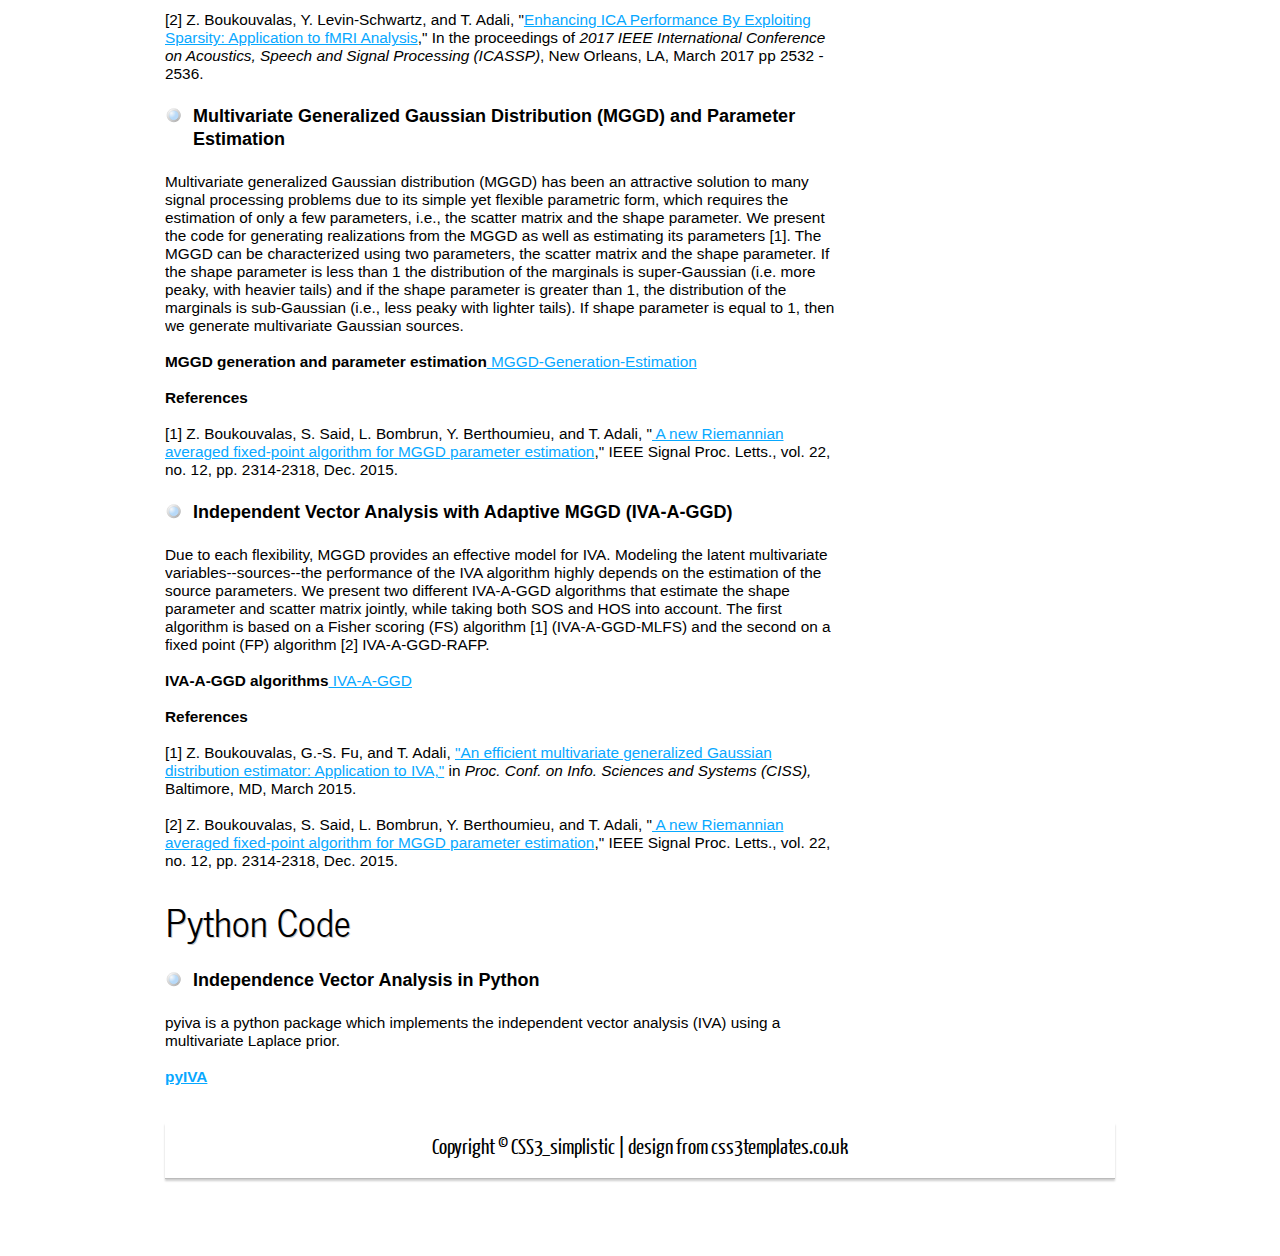
==== commit eb4b3c69: "jhj" ====
--- a/Code.html
+++ b/Code.html
@@ -32,10 +32,16 @@
     <div id="site_content">
      <div class="gallery">
         <ul class="images">
-          <img width="990" height="300" src="images/graph.jpg" alt="simplistic 1" />
+          <img width="950" height="390" src="images/neurons.png" alt="simplistic 1" />
         </ul>
+		<br>
+		<em>The brain is magnificent and beautiful! This image shows neurons in the hippocampus, the part of the brain that contributes to our learning and memory functions.</em>	
+		Image by Dr. Wutian Wutian
+		</br>
       </div>
 	  
+	  <br>
+	  </br>
 		<div id="sidebar_container">
 			<div class="sidebar">
 				<h3>Useful Links</h3>
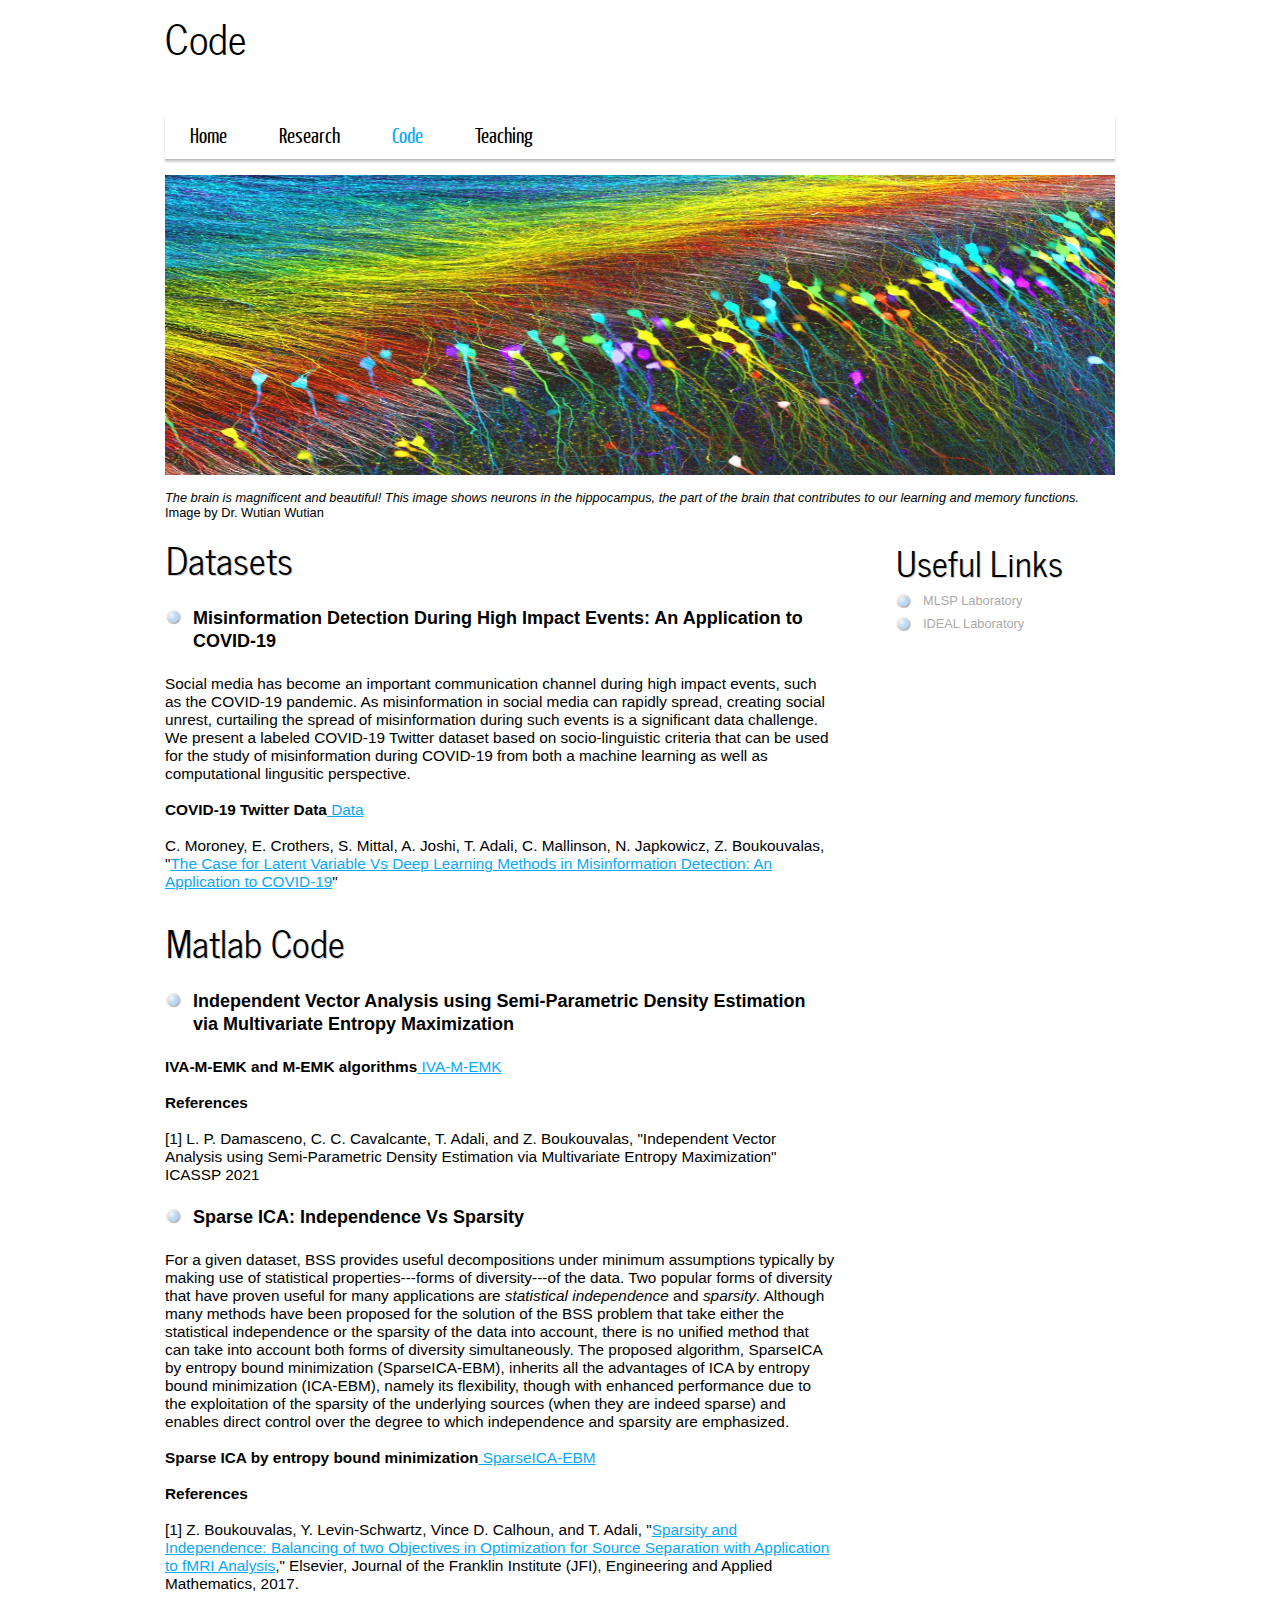
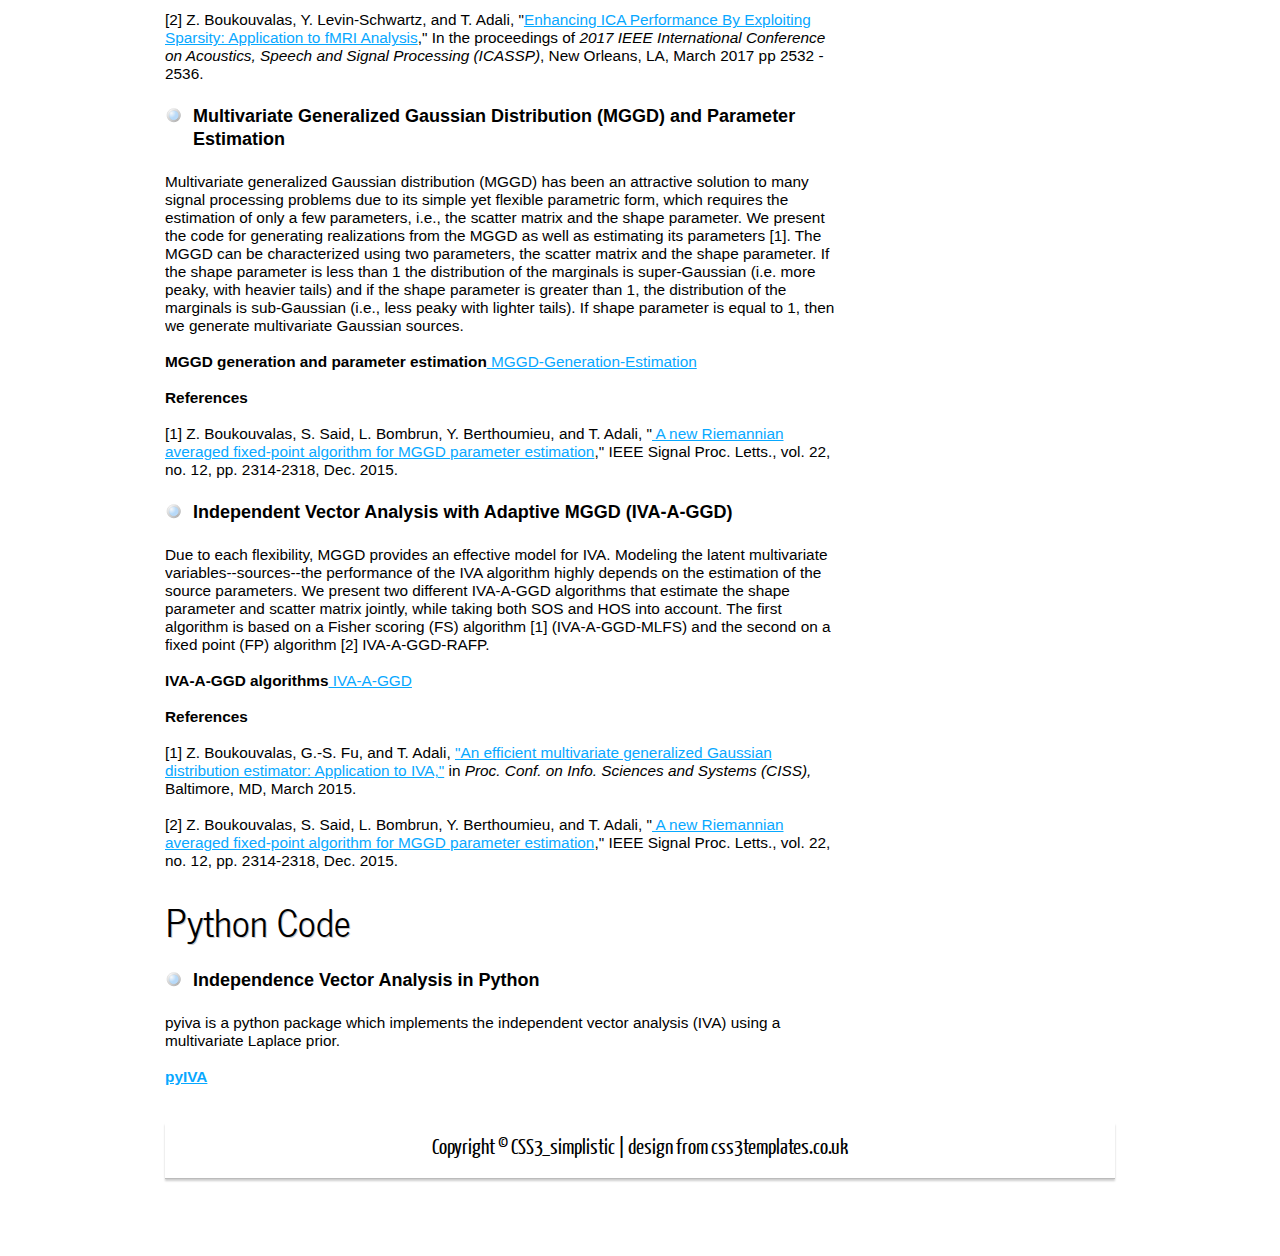
==== commit fbcfc964: "jkdfa" ====
--- a/Code.html
+++ b/Code.html
@@ -32,7 +32,7 @@
     <div id="site_content">
      <div class="gallery">
         <ul class="images">
-          <img width="950" height="390" src="images/neurons.png" alt="simplistic 1" />
+          <img width="950" height="390" src="images/neurons.jpg" alt="simplistic 1" />
         </ul>
 		<br>
 		<em>The brain is magnificent and beautiful! This image shows neurons in the hippocampus, the part of the brain that contributes to our learning and memory functions.</em>	
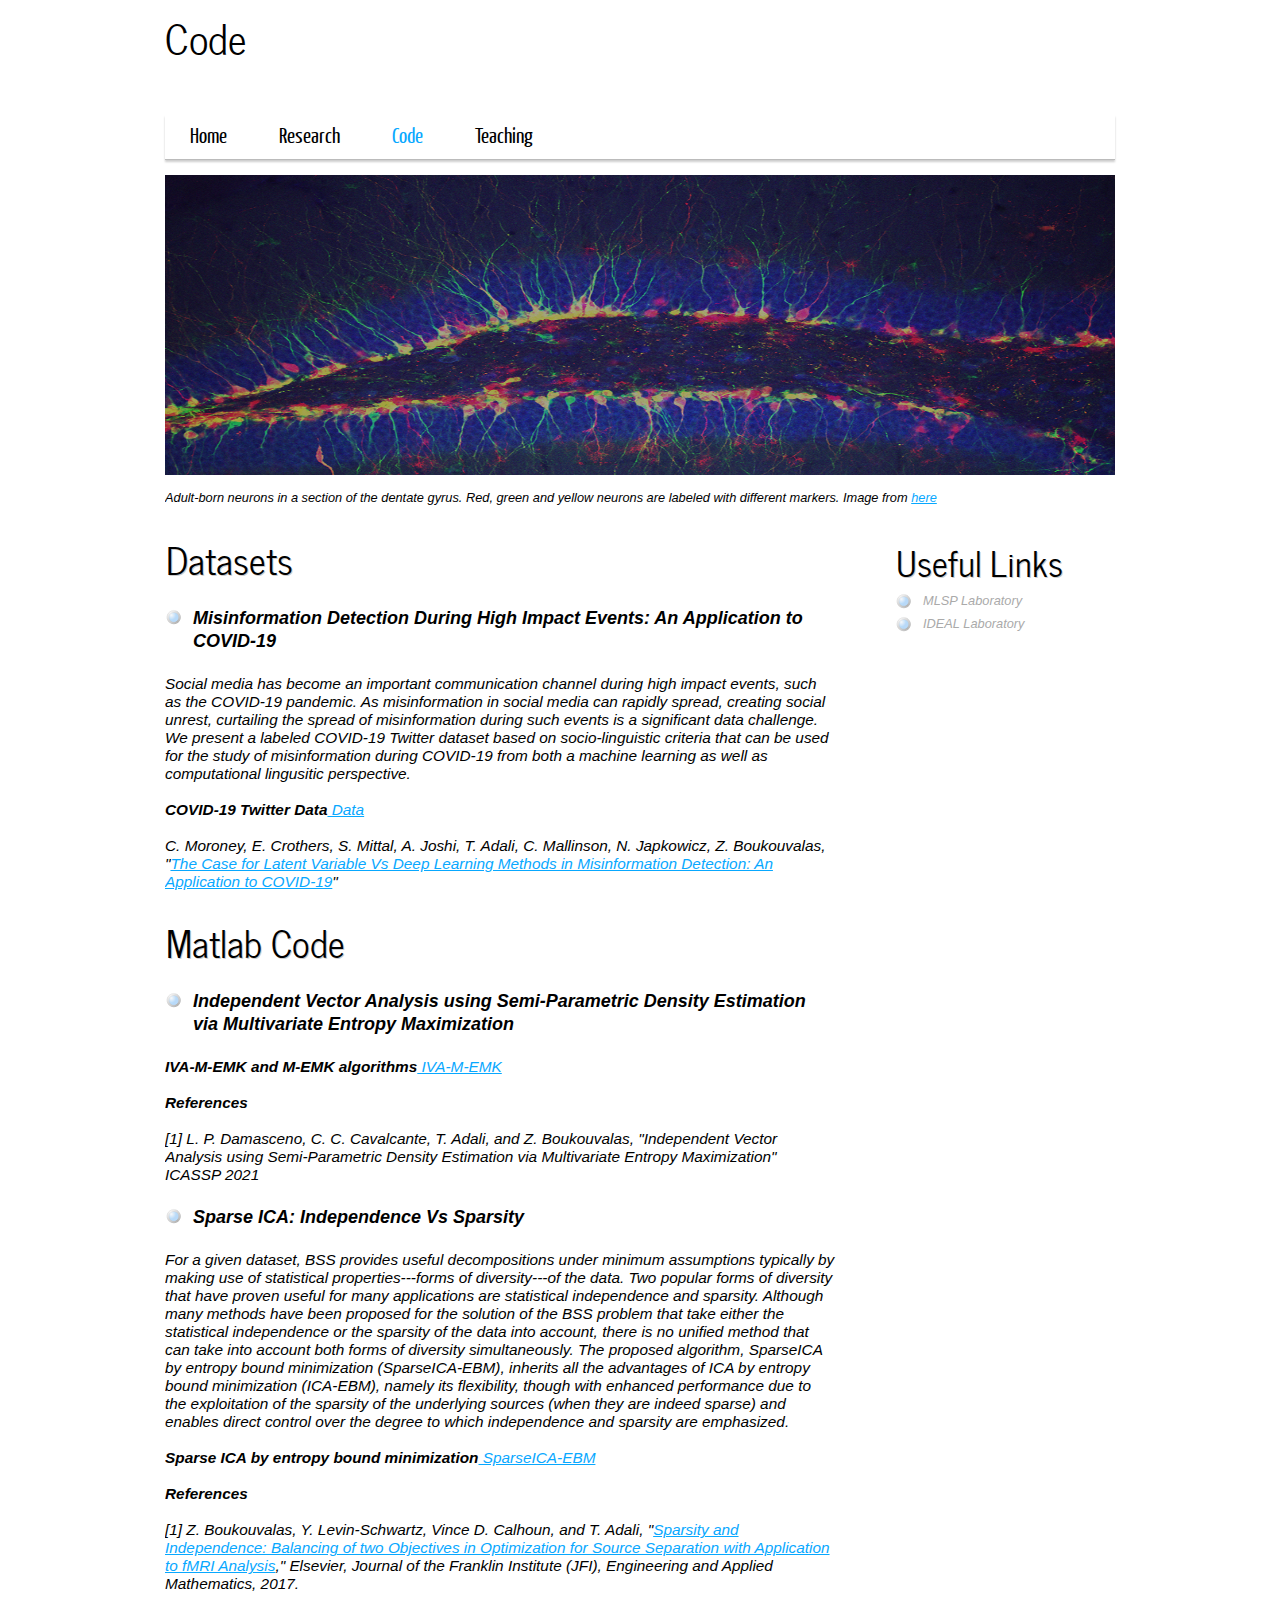
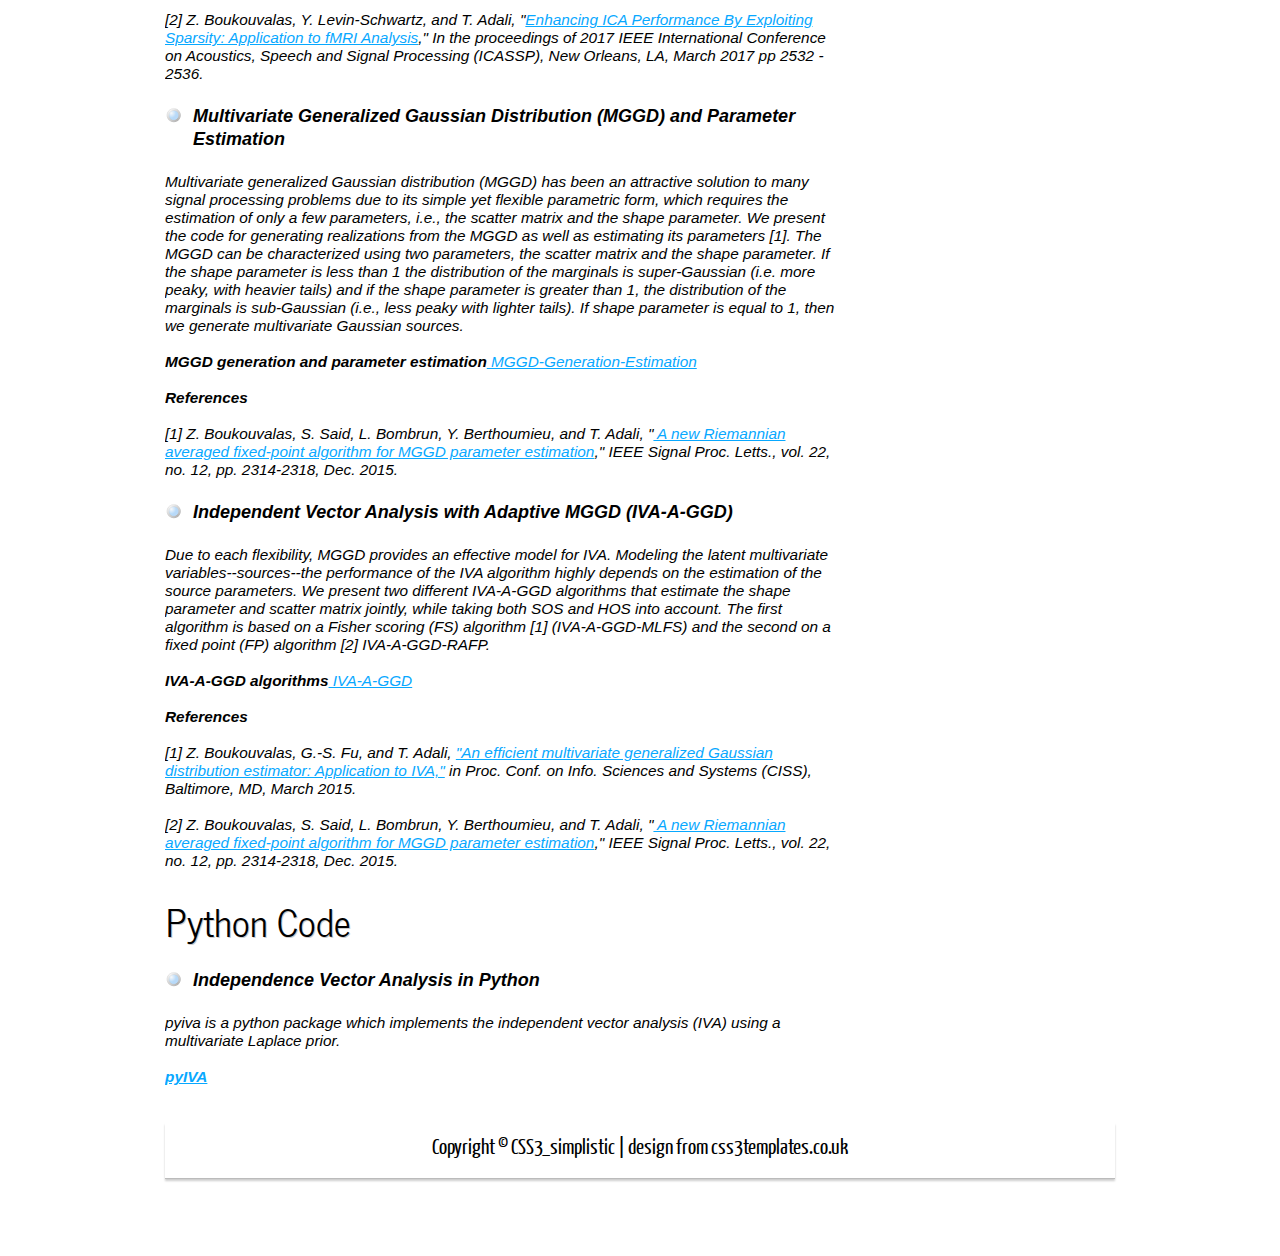
==== commit ea97efbb: "jaflka" ====
--- a/Code.html
+++ b/Code.html
@@ -32,11 +32,10 @@
     <div id="site_content">
      <div class="gallery">
         <ul class="images">
-          <img width="950" height="390" src="images/neurons.jpg" alt="simplistic 1" />
+          <img width="950" height="380" src="images/neurons2.jpg" alt="simplistic 1" />
         </ul>
 		<br>
-		<em>The brain is magnificent and beautiful! This image shows neurons in the hippocampus, the part of the brain that contributes to our learning and memory functions.</em>	
-		Image by Dr. Wutian Wutian
+		<em>Adult-born neurons in a section of the dentate gyrus. Red, green and yellow neurons are labeled with different markers. Image from <a href="https://news.feinberg.northwestern.edu/2021/10/04/excitatory-neural-receptors-aid-development-of-adult-born-neurons/">here</a>
 		</br>
       </div>
 	  
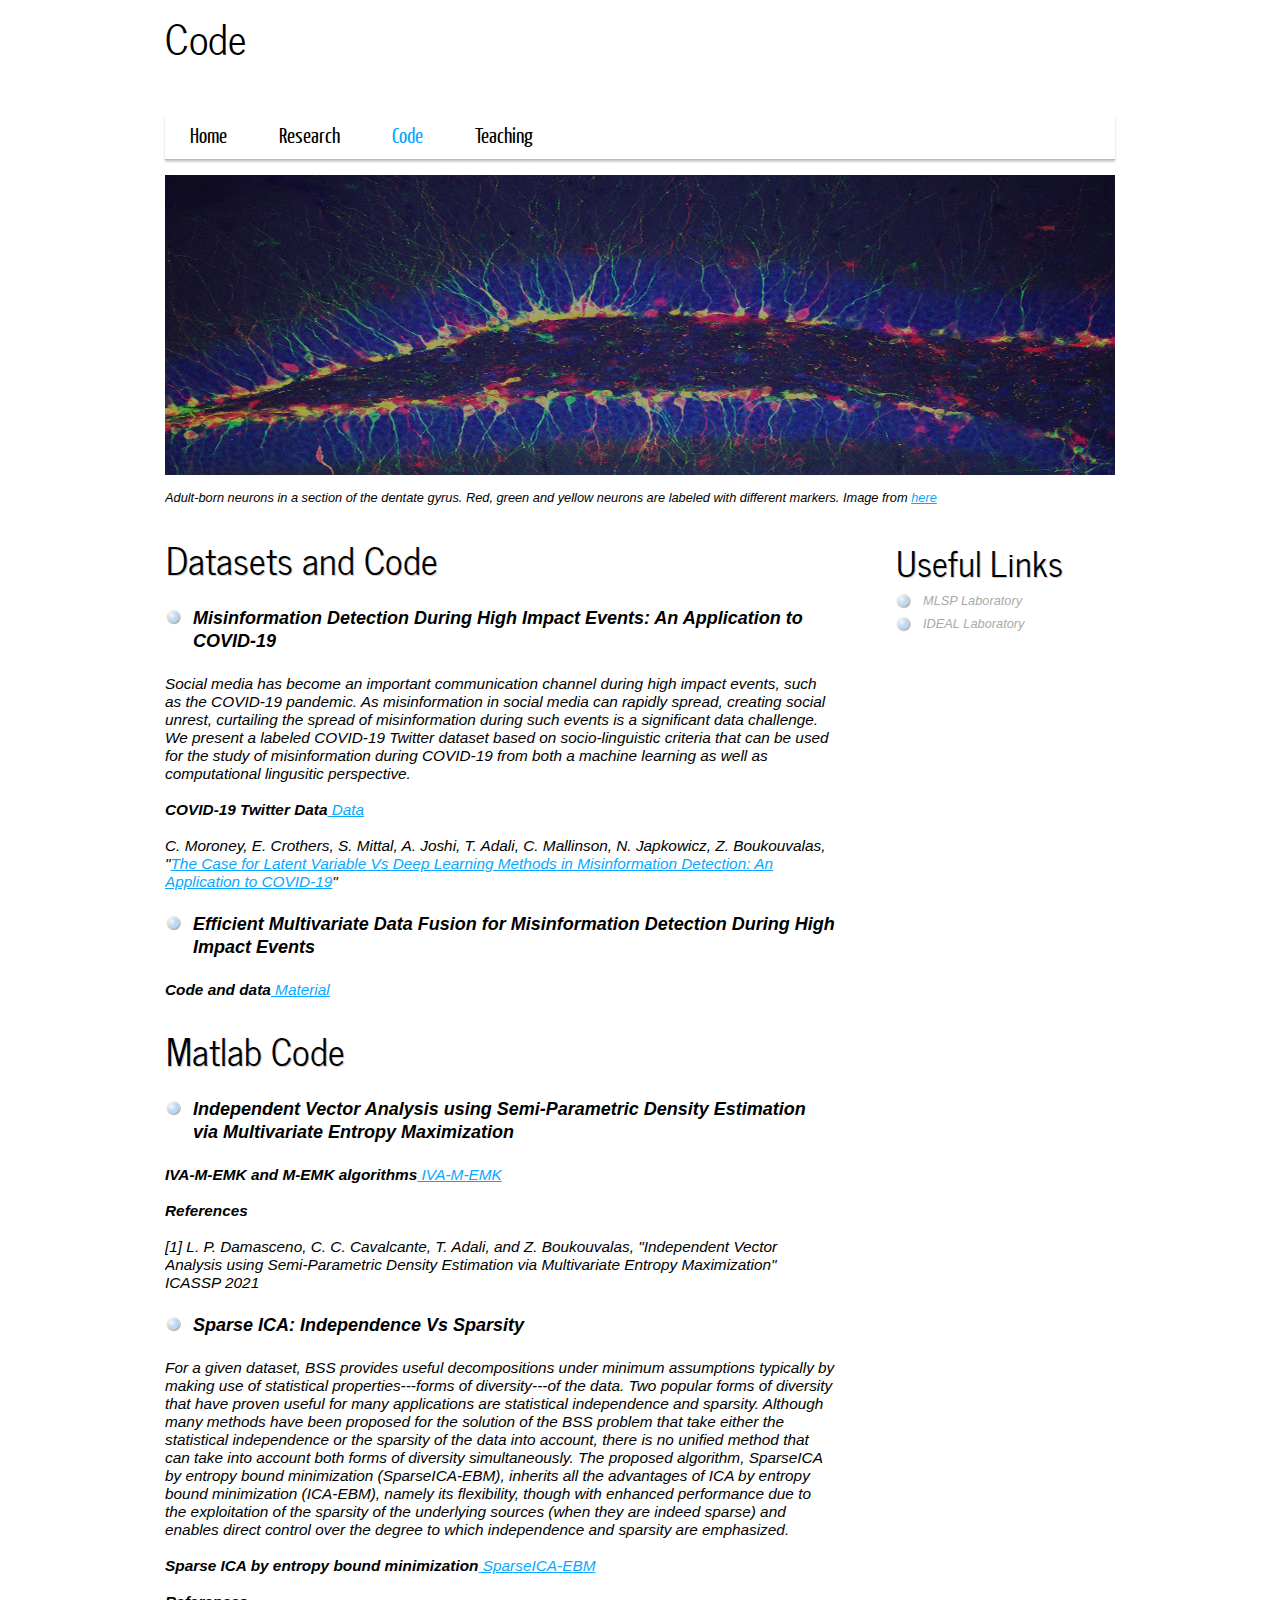
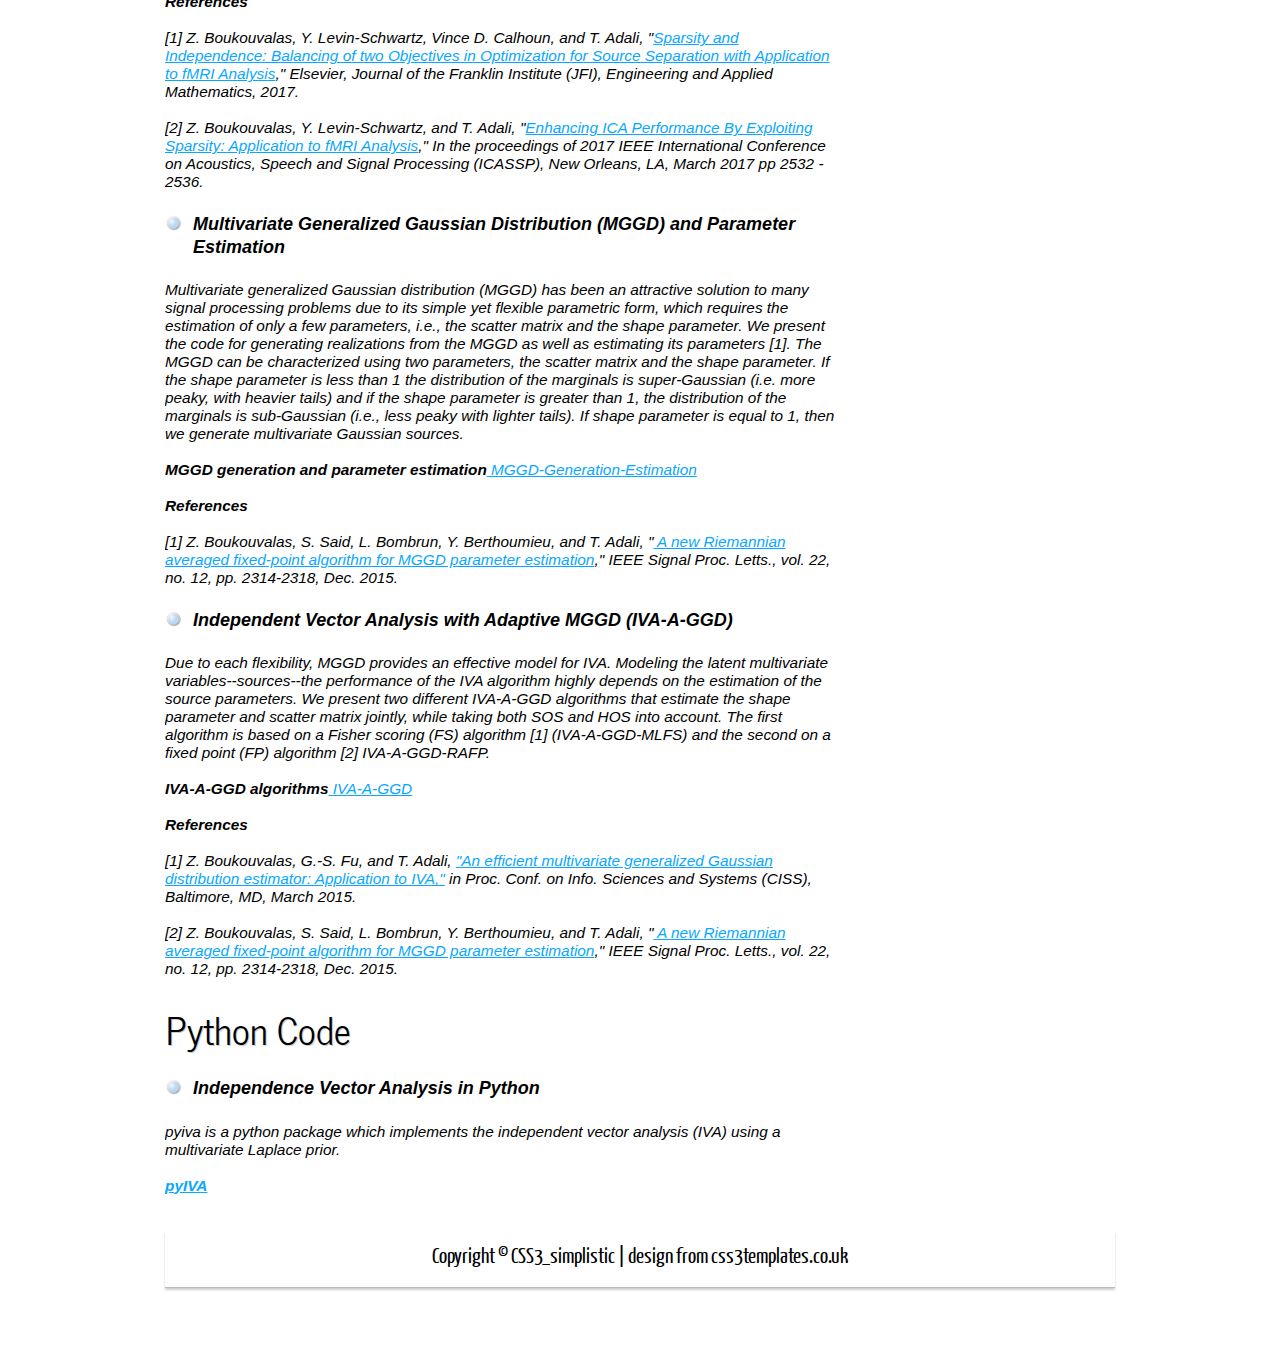
==== commit 976b9012: "asfs" ====
--- a/Code.html
+++ b/Code.html
@@ -54,13 +54,18 @@
 		
 		<div class="content">
 		
-			<h1>Datasets</h1>
+			<h1>Datasets and Code</h1>
 			<ul>
 			<li><strong><font size="+1">Misinformation Detection During High Impact Events: An Application to COVID-19</font></strong></li>
 			<br>Social media has become an important communication channel during high impact events, such as the COVID-19 pandemic. As misinformation in social media can rapidly spread, creating social unrest, curtailing the spread of misinformation during such events is a significant data challenge. 
 			We present a labeled COVID-19 Twitter dataset based on socio-linguistic criteria that can be used for the study of misinformation during COVID-19 from both a machine learning as well as computational lingusitic perspective. </br>
 			<br><strong>COVID-19 Twitter Data</strong><a href="https://zoisboukouvalas.github.io/COVID19_Twitter_Dataset.xlsx"> Data</a></br>
 			<br> C. Moroney, E. Crothers, S. Mittal, A. Joshi, T. Adali, C. Mallinson, N. Japkowicz, Z. Boukouvalas, "<a href= "https://link.springer.com/chapter/10.1007/978-3-030-88942-5_33"-->The Case for Latent Variable Vs Deep Learning Methods in Misinformation Detection: An Application to COVID-19</a>"</br>
+			</ul>
+			
+			<ul>
+			<li><strong><font size="+1">Efficient Multivariate Data Fusion for Misinformation Detection During High Impact Events</font></strong></li>
+			<br><strong>Code and data</strong><a href="Code.zip"> Material</a></br>
 			</ul>
 			
 			<h1>Matlab Code</h1>
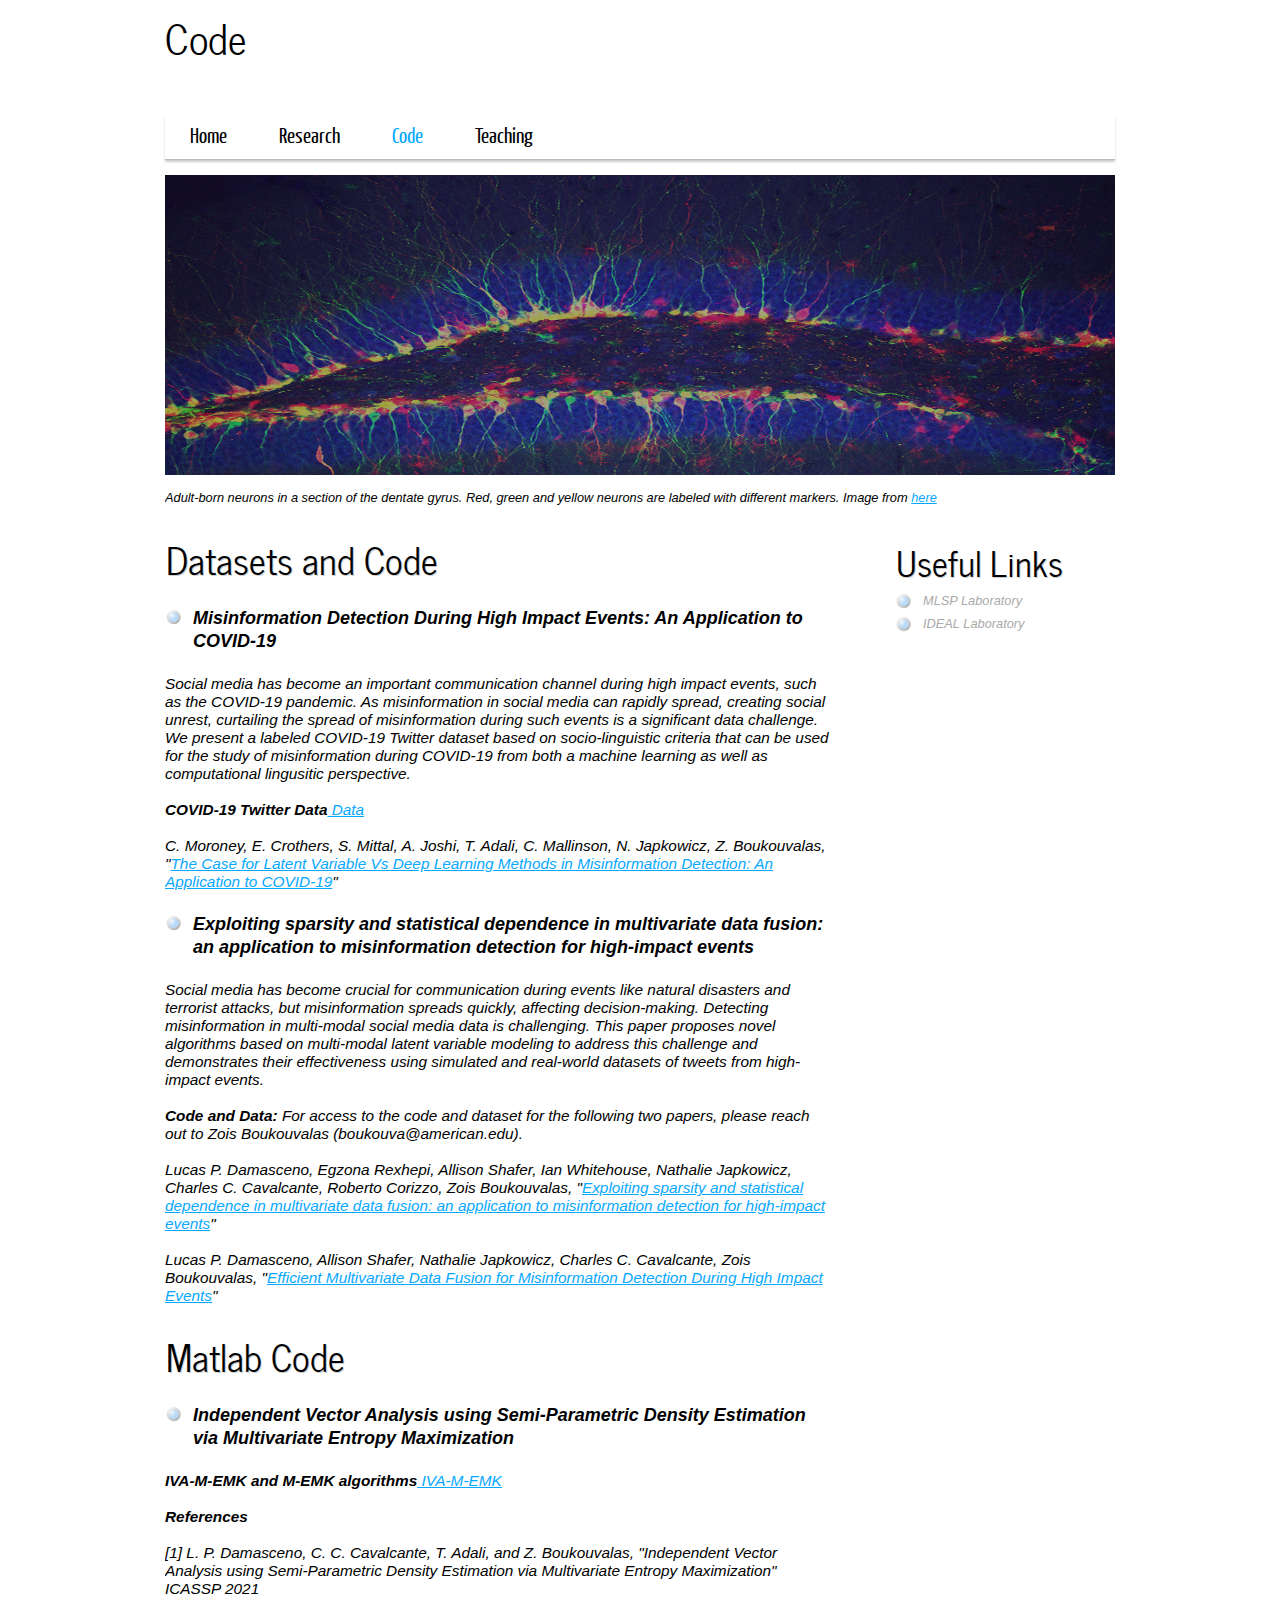
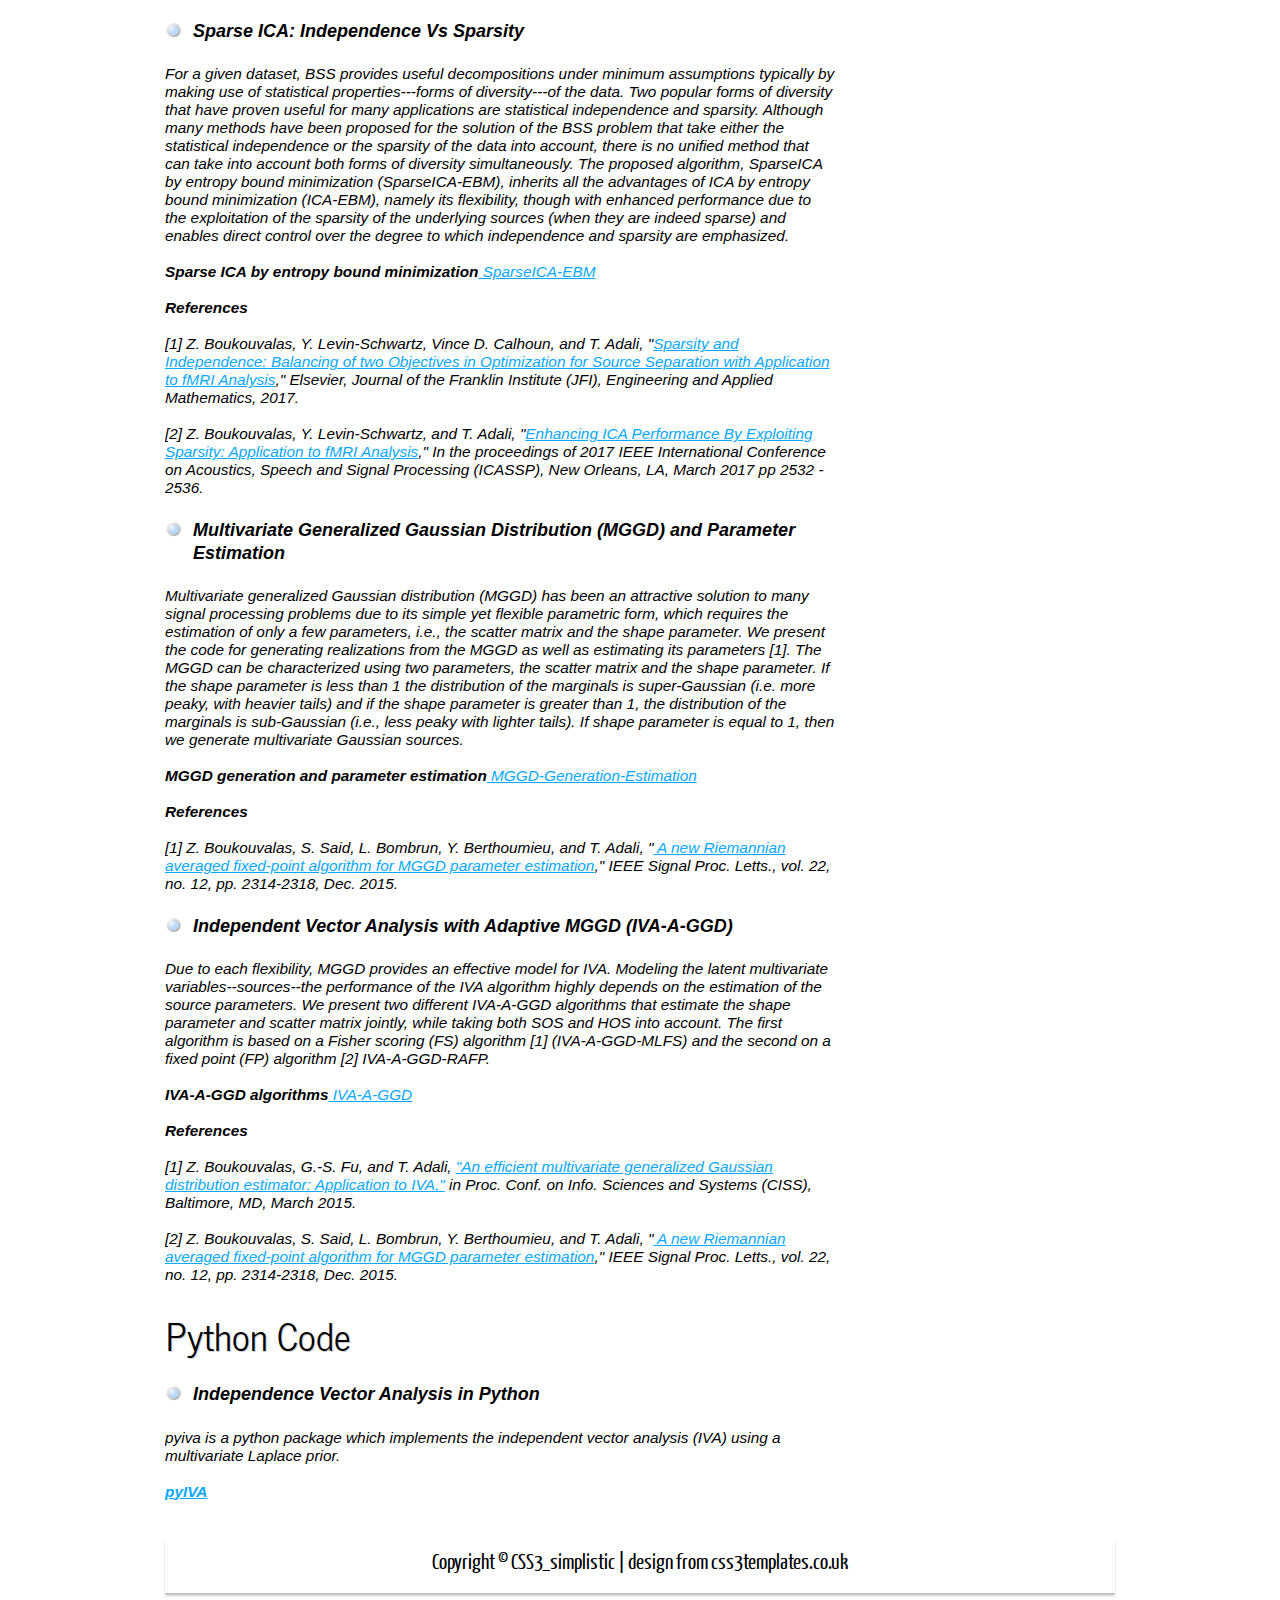
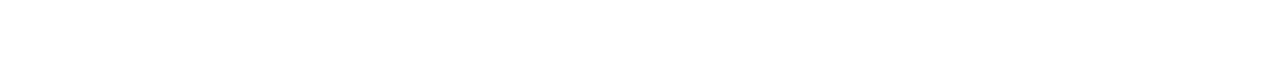
==== commit cf4ef62c: "update code" ====
--- a/Code.html
+++ b/Code.html
@@ -55,6 +55,7 @@
 		<div class="content">
 		
 			<h1>Datasets and Code</h1>
+			
 			<ul>
 			<li><strong><font size="+1">Misinformation Detection During High Impact Events: An Application to COVID-19</font></strong></li>
 			<br>Social media has become an important communication channel during high impact events, such as the COVID-19 pandemic. As misinformation in social media can rapidly spread, creating social unrest, curtailing the spread of misinformation during such events is a significant data challenge. 
@@ -64,9 +65,14 @@
 			</ul>
 			
 			<ul>
-			<li><strong><font size="+1">Efficient Multivariate Data Fusion for Misinformation Detection During High Impact Events</font></strong></li>
-			<br><strong>Code and data</strong><a href="Code.zip"> Material</a></br>
+			<li><strong><font size="+1">Exploiting sparsity and statistical dependence in multivariate data fusion: an application to misinformation detection for high-impact events</font></strong></li>
+			<br>Social media has become crucial for communication during events like natural disasters and terrorist attacks, but misinformation spreads quickly, affecting decision-making. Detecting misinformation in multi-modal social media data is challenging. This paper proposes novel algorithms based on multi-modal latent variable modeling to address this challenge and demonstrates their effectiveness using simulated and real-world datasets of tweets from high-impact events.</br>			
+			<br><strong>Code and Data: </strong> For access to the code and dataset for the following two papers, please reach out to Zois Boukouvalas (boukouva@american.edu).</br>
+			<br> Lucas P. Damasceno, Egzona Rexhepi, Allison Shafer, Ian Whitehouse, Nathalie Japkowicz, Charles C. Cavalcante, Roberto Corizzo, Zois Boukouvalas, "<a href= "https://link.springer.com/article/10.1007/s10994-023-06424-8"-->Exploiting sparsity and statistical dependence in multivariate data fusion: an application to misinformation detection for high-impact events</a>"</br>
+			<br> Lucas P. Damasceno, Allison Shafer, Nathalie Japkowicz, Charles C. Cavalcante, Zois Boukouvalas, "<a href= "https://link.springer.com/chapter/10.1007/978-3-031-18840-4_19"-->Efficient Multivariate Data Fusion for Misinformation Detection During High Impact Events</a>"</br>
+
 			</ul>
+			
 			
 			<h1>Matlab Code</h1>
 			<ul>
